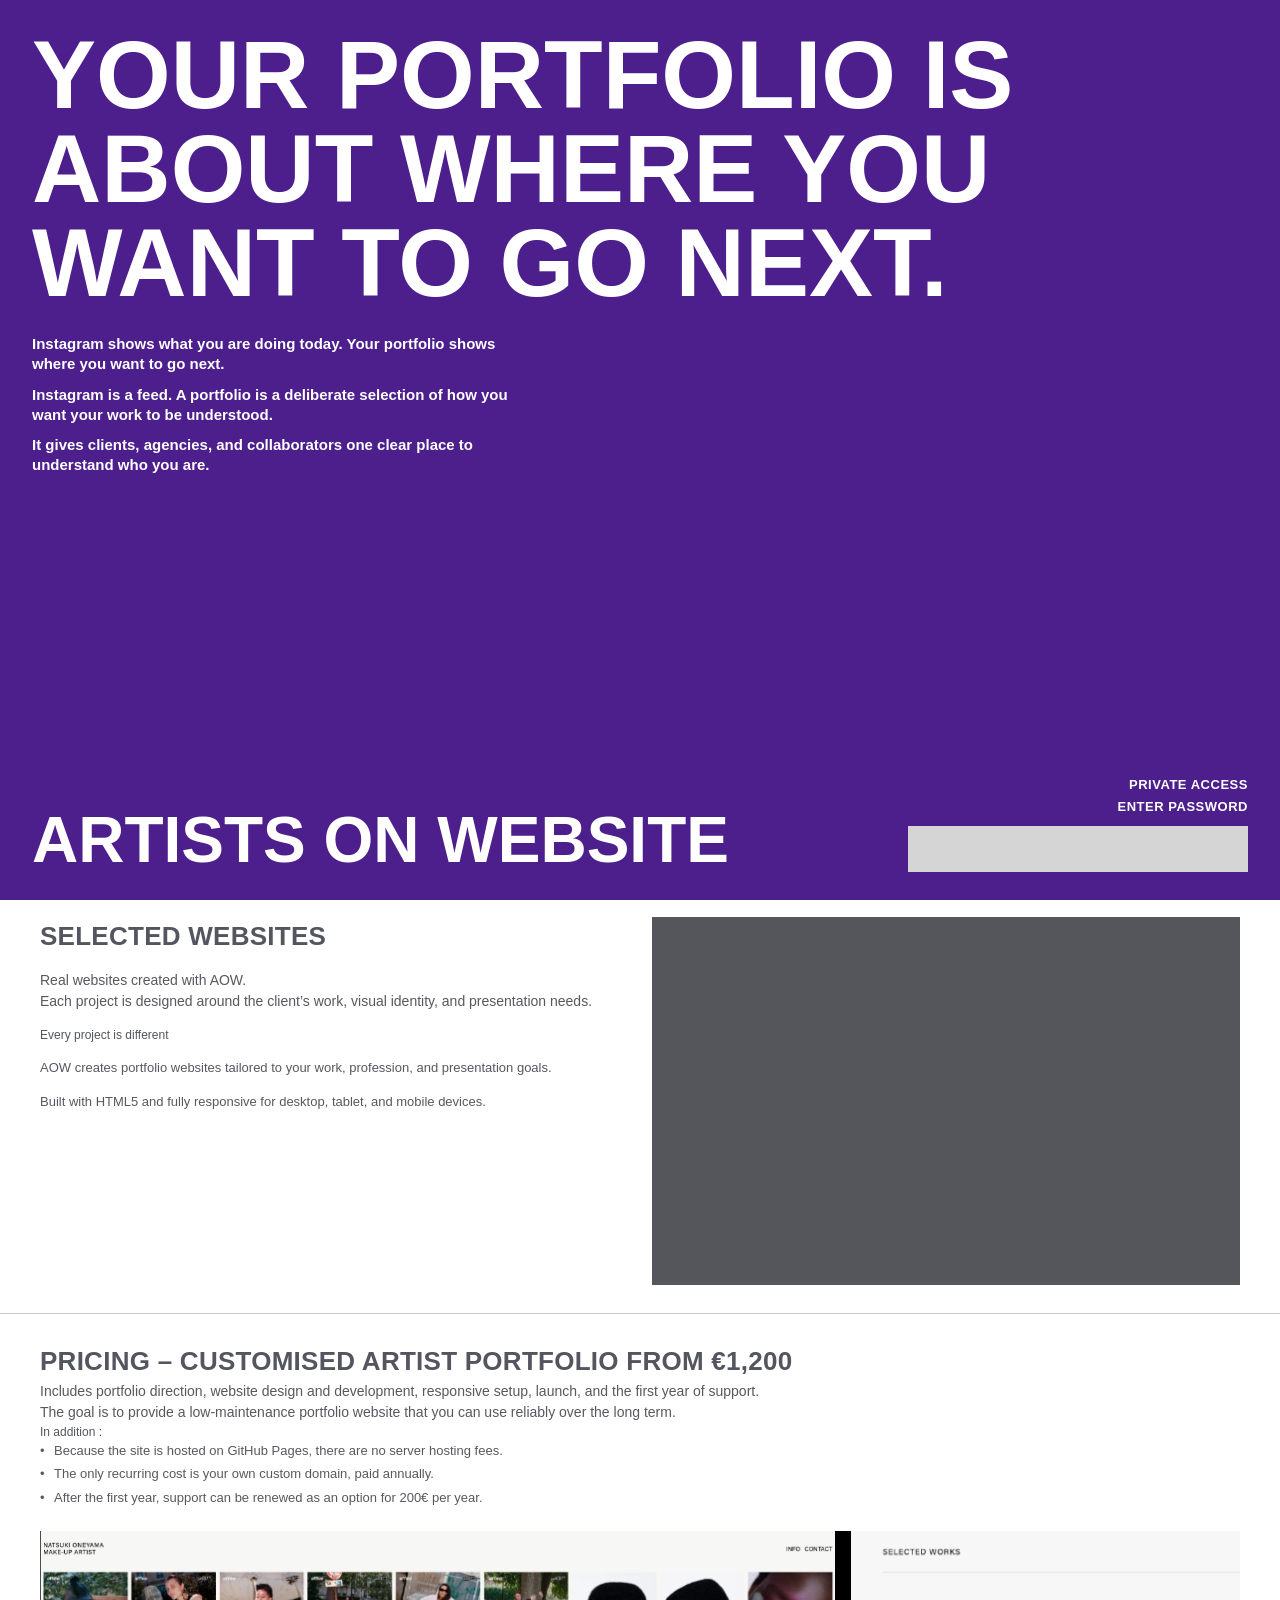
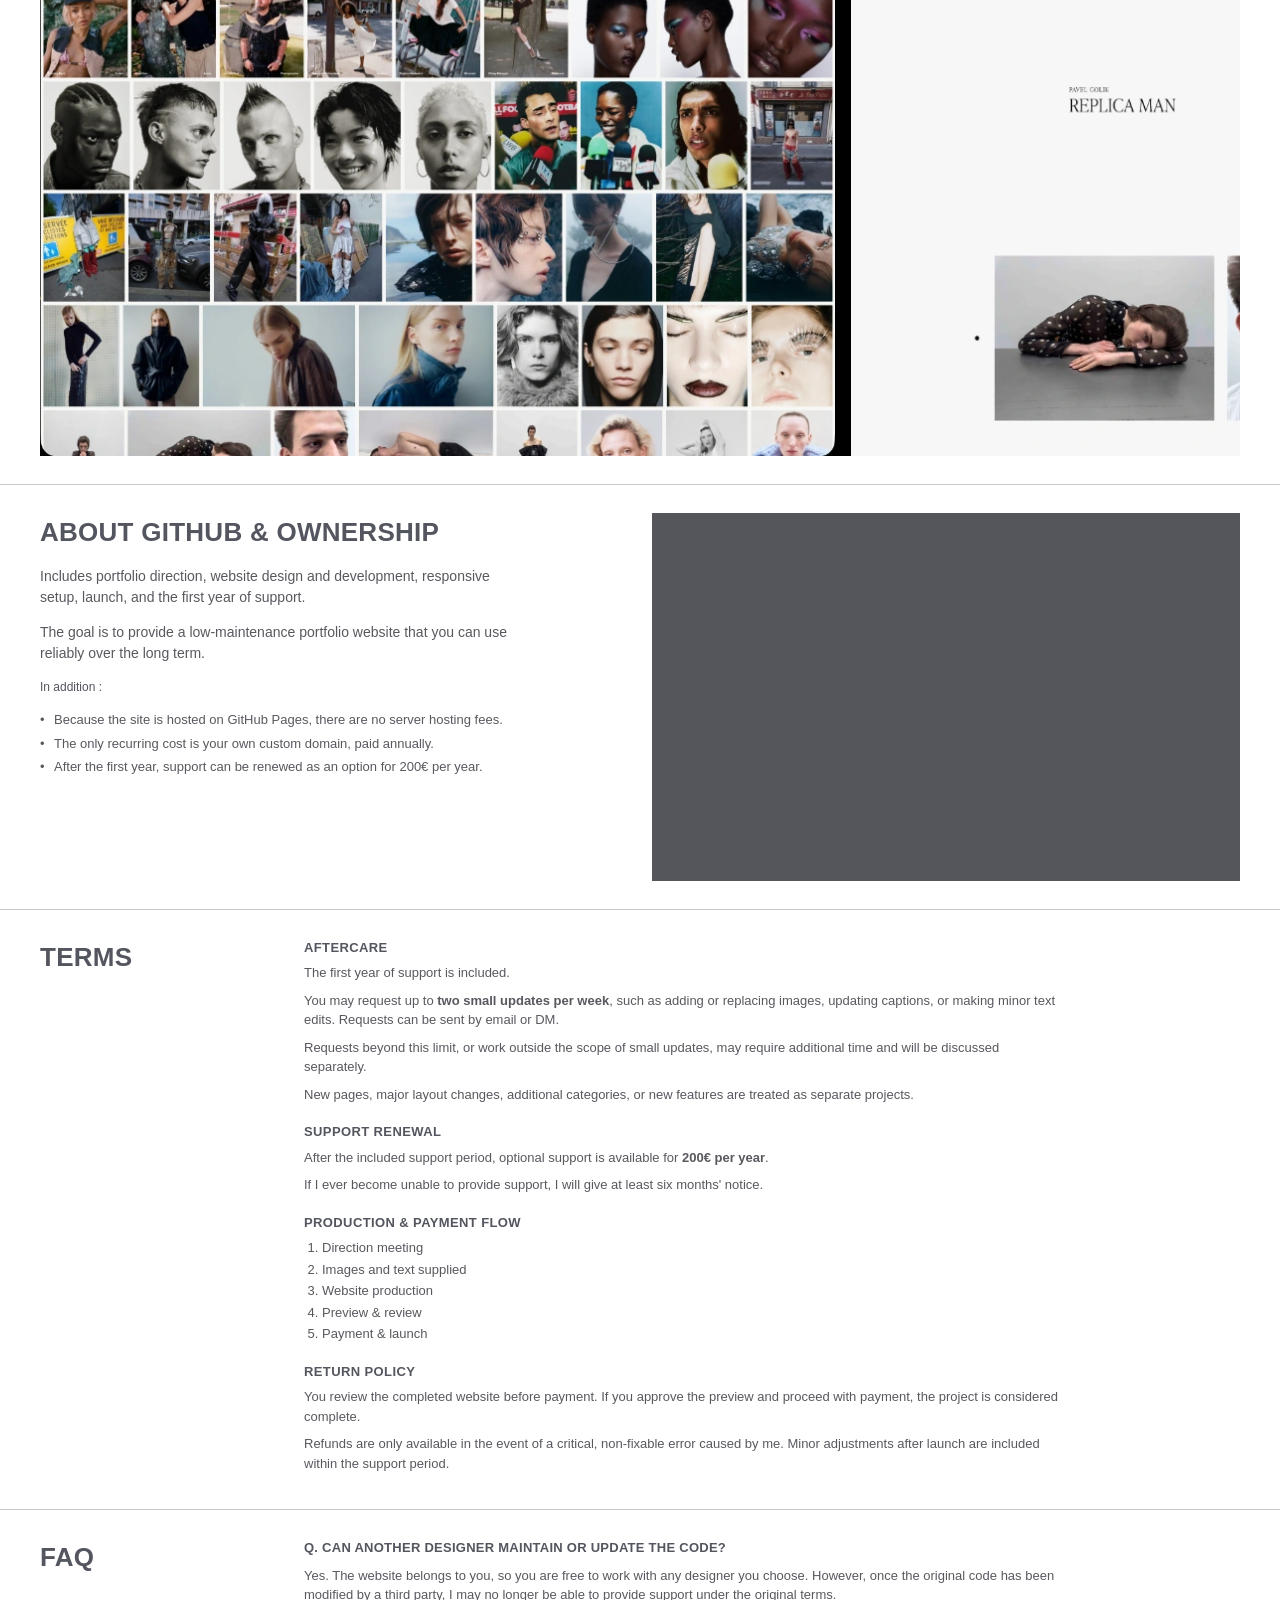
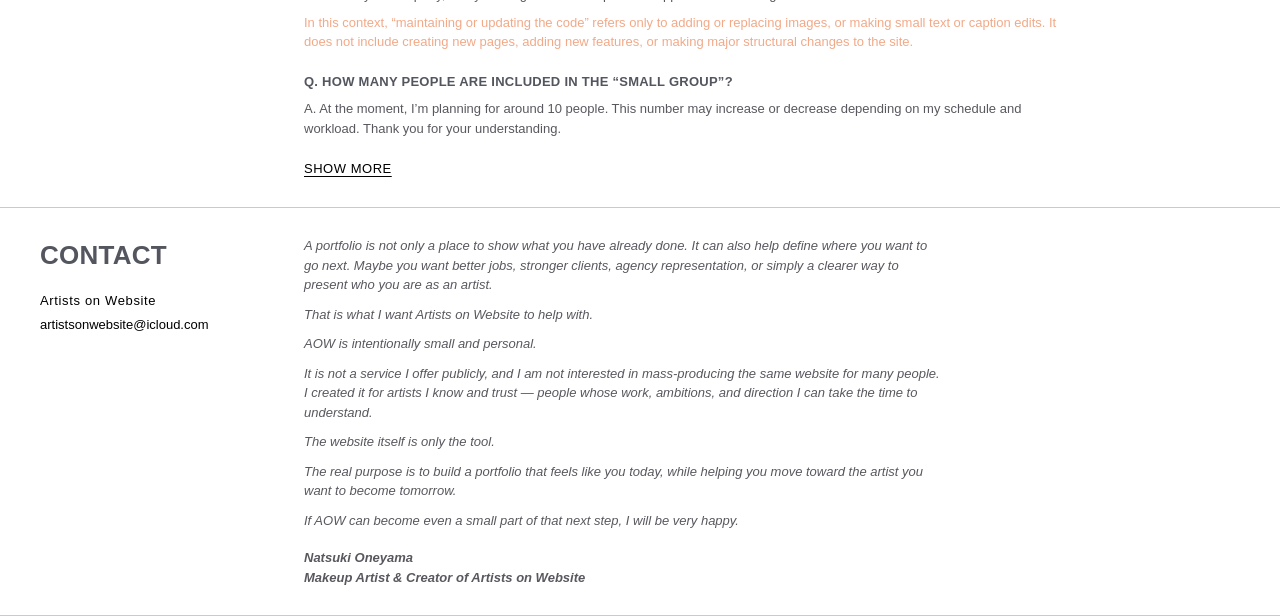
==== index.html @ 24e0a513 "Fix slider flicker and set black background behind slider media Root causes: the Limited slider's vi" ====
<!DOCTYPE html>
<html lang="en">
<head>
<meta charset="UTF-8">
<title>Artists on Website</title>
<meta name="viewport" content="width=device-width, initial-scale=1">
<link rel="stylesheet" href="index.css">
</head>
<body>

<div id="passwordScreen" class="password-screen">
  <div class="password-grid">
    <h1 class="password-heading">Your portfolio is about where you want to go next.</h1>

    <div class="password-body-group">
      <p class="password-body">Instagram shows what you are doing today. Your portfolio shows where you want to go next.</p>
      <p class="password-body">Instagram is a feed. A portfolio is a deliberate selection of how you want your work to be understood.</p>
      <p class="password-body">It gives clients, agencies, and collaborators one clear place to understand who you are.</p>
    </div>

    <p class="password-brand">Artists on Website</p>

    <form class="password-form" id="passwordForm">
      <p class="password-eyebrow">Private Access</p>
      <label class="password-field-label" for="passwordInput">Enter password</label>
      <input type="password" id="passwordInput" class="password-input" autocomplete="off" enterkeyhint="go">
      <p id="passwordError" class="password-error"></p>
    </form>
  </div>
</div>

<header class="site-header" id="top">
  <div class="brand">
    <span class="brand-mark">AOW</span>
    <span class="brand-name">Artists<br>on<br>Website</span>
  </div>

  <nav class="site-nav">
    <a href="#selected-websites">Selcted Websites</a>
    <a href="#ownership">Ownership</a>
    <a href="#faq">FAQ</a>
    <a href="#pricing">Pricing</a>
    <a href="#terms">Terms</a>
    <a href="#contact">Contact</a>
  </nav>

  <button type="button" class="nav-toggle" id="navToggle" aria-label="Open menu" aria-expanded="false" aria-controls="mobileNav">
    <span class="nav-toggle-bar"></span>
    <span class="nav-toggle-bar"></span>
    <span class="nav-toggle-bar"></span>
  </button>
</header>

<nav class="mobile-nav" id="mobileNav" aria-label="Mobile navigation" hidden>
  <div class="mobile-nav-bar">
    <span class="mobile-nav-brand">Artists on<br>Website</span>

    <button type="button" class="mobile-nav-close" id="mobileNavClose" aria-label="Close menu">
      <span class="mobile-nav-close-bar"></span>
      <span class="mobile-nav-close-bar"></span>
    </button>
  </div>

  <p class="mobile-nav-title">Menu</p>

  <div class="mobile-nav-links">
    <a href="#selected-websites">Selcted Websites</a>
    <a href="#pricing">Pricing</a>
    <a href="#ownership">Ownership</a>
    <a href="#terms">Terms</a>
    <a href="#faq">FAQ</a>
    <a href="#contact">Contact</a>
  </div>
</nav>

<main>

  <!-- ===== Limited & Friends-Only Service ===== -->
  <section id="limited" class="limited-section">
    <div class="limited-text">
      <h2 class="limited-heading">Limited &amp; Friends-Only Service</h2>

      <p class="limited-intro">This service is not publicly offered.</p>

      <ul class="limited-list">
        <li>It is only available to makeup/hair artists I personally know.</li>
        <li>People I trust and want to stay connected with long-term.</li>
        <li>Artists who genuinely need a professional portfolio website.</li>
      </ul>

      <p class="limited-note">The scale is intentionally kept small so that I can maintain quality, communication, and long-term support for each person.</p>
    </div>

    <div class="limited-media">
      <div class="css-slider">
        <div class="css-slider-track">
          <div class="css-slider-group">
            <div class="css-slider-slide"><img src="img/01.webp" width="800" height="523" alt="AOW portfolio example" decoding="async"></div>
            <div class="css-slider-slide"><img src="img/02.webp" width="800" height="528" alt="AOW portfolio example" decoding="async"></div>
            <div class="css-slider-slide"><img src="img/04.webp" width="800" height="465" alt="AOW portfolio example" decoding="async"></div>
            <div class="css-slider-slide">
              <video width="1284" height="2778" autoplay muted loop playsinline preload="metadata">
                <source src="video/AOW_07.mp4" type="video/mp4">
              </video>
            </div>
          </div>
          <div class="css-slider-group" aria-hidden="true">
            <div class="css-slider-slide"><img src="img/01.webp" width="800" height="523" alt="" decoding="async"></div>
            <div class="css-slider-slide"><img src="img/02.webp" width="800" height="528" alt="" decoding="async"></div>
            <div class="css-slider-slide"><img src="img/04.webp" width="800" height="465" alt="" decoding="async"></div>
            <div class="css-slider-slide">
              <video width="1284" height="2778" autoplay muted loop playsinline preload="metadata">
                <source src="video/AOW_07.mp4" type="video/mp4">
              </video>
            </div>
          </div>
        </div>
      </div>
    </div>
  </section>

  <!-- ===== Selected Websites ===== -->
  <section id="selected-websites" class="selected-section">
    <div class="selected-text">
      <h2 class="selected-heading">Selected Websites</h2>

      <p class="selected-intro">Real websites created with AOW.<br>Each project is designed around the client&rsquo;s work, visual identity, and presentation needs.</p>

      <p class="selected-label">Every project is different</p>

      <p class="selected-body">AOW creates portfolio websites tailored to your work, profession, and presentation goals.</p>

      <p class="selected-body">Built with HTML5 and fully responsive for desktop, tablet, and mobile devices.</p>
    </div>

    <div class="selected-media">
      <video class="selected-video" autoplay muted loop playsinline preload="metadata">
        <source src="video/AOW_04.mp4" type="video/mp4">
      </video>
    </div>
  </section>

  <!-- ===== Pricing ===== -->
  <section id="pricing" class="pricing-section">
    <div class="pricing-text">
      <h2 class="pricing-heading">Pricing &ndash; Customised Artist Portfolio from &euro;1,200</h2>

      <p class="pricing-body">Includes portfolio direction, website design and development, responsive setup, launch, and the first year of support.</p>

      <p class="pricing-body">The goal is to provide a low-maintenance portfolio website that you can use reliably over the long term.</p>

      <p class="pricing-label">In addition :</p>

      <ul class="pricing-list">
        <li>Because the site is hosted on GitHub Pages, there are no server hosting fees.</li>
        <li>The only recurring cost is your own custom domain, paid annually.</li>
        <li>After the first year, support can be renewed as an option for 200&euro; per year.</li>
      </ul>
    </div>

    <div class="pricing-media">
      <div class="css-slider">
        <div class="css-slider-track">
          <div class="css-slider-group">
            <div class="css-slider-slide"><img src="img/02.webp" width="800" height="528" alt="AOW portfolio example" decoding="async"></div>
            <div class="css-slider-slide"><img src="img/03.webp" width="800" height="518" alt="AOW portfolio example" decoding="async"></div>
            <div class="css-slider-slide"><img src="img/01.webp" width="800" height="523" alt="AOW portfolio example" decoding="async"></div>
          </div>
          <div class="css-slider-group" aria-hidden="true">
            <div class="css-slider-slide"><img src="img/02.webp" width="800" height="528" alt="" decoding="async"></div>
            <div class="css-slider-slide"><img src="img/03.webp" width="800" height="518" alt="" decoding="async"></div>
            <div class="css-slider-slide"><img src="img/01.webp" width="800" height="523" alt="" decoding="async"></div>
          </div>
        </div>
      </div>
    </div>
  </section>

  <!-- ===== About GitHub & Ownership ===== -->
  <section id="ownership" class="ownership-section">
    <div class="ownership-text">
      <h2 class="ownership-heading">About GitHub &amp; Ownership</h2>

      <p class="ownership-body">Includes portfolio direction, website design and development, responsive setup, launch, and the first year of support.</p>

      <p class="ownership-body">The goal is to provide a low-maintenance portfolio website that you can use reliably over the long term.</p>

      <p class="ownership-label">In addition :</p>

      <ul class="ownership-list">
        <li>Because the site is hosted on GitHub Pages, there are no server hosting fees.</li>
        <li>The only recurring cost is your own custom domain, paid annually.</li>
        <li>After the first year, support can be renewed as an option for 200&euro; per year.</li>
      </ul>
    </div>

     <div class="selected-media">
      <video class="selected-video" autoplay muted loop playsinline preload="metadata">
        <source src="video/AOW_06.mp4" type="video/mp4">
      </video>
    </div>
  </section>

  <!-- ===== Terms ===== -->
  <section id="terms" class="terms-section">
    <div class="terms-heading-col">
      <h2 class="terms-heading">Terms</h2>
    </div>

    <div class="terms-content-col">
      <h3 class="terms-subhead">Aftercare</h3>
      <p class="terms-body">The first year of support is included.</p>
      <p class="terms-body">You may request up to <strong>two small updates per week</strong>, such as adding or replacing images, updating captions, or making minor text edits. Requests can be sent by email or DM.</p>
      <p class="terms-body">Requests beyond this limit, or work outside the scope of small updates, may require additional time and will be discussed separately.</p>
      <p class="terms-body">New pages, major layout changes, additional categories, or new features are treated as separate projects.</p>

      <h3 class="terms-subhead">Support Renewal</h3>
      <p class="terms-body">After the included support period, optional support is available for <strong>200&euro; per year</strong>.</p>
      <p class="terms-body">If I ever become unable to provide support, I will give at least six months' notice.</p>

      <h3 class="terms-subhead">Production &amp; Payment Flow</h3>
      <ol class="terms-flow">
        <li>Direction meeting</li>
        <li>Images and text supplied</li>
        <li>Website production</li>
        <li>Preview &amp; review</li>
        <li>Payment &amp; launch</li>
      </ol>

      <h3 class="terms-subhead">Return Policy</h3>
      <p class="terms-body">You review the completed website before payment. If you approve the preview and proceed with payment, the project is considered complete.</p>
      <p class="terms-body">Refunds are only available in the event of a critical, non-fixable error caused by me. Minor adjustments after launch are included within the support period.</p>
    </div>
  </section>

  <!-- ===== FAQ ===== -->
  <section id="faq" class="faq-section">
    <div class="faq-heading-col">
      <h2 class="faq-heading">FAQ</h2>
    </div>

    <div class="faq-content-col">
      <input type="checkbox" id="faq-expand" class="faq-expand-input">

      <div class="faq-list">
        <div class="faq-item">
          <h3 class="faq-question">Q. Can another designer maintain or update the code?</h3>
          <p class="faq-answer">Yes. The website belongs to you, so you are free to work with any designer you choose. However, once the original code has been modified by a third party, I may no longer be able to provide support under the original terms.</p>
          <p class="faq-callout">In this context, &ldquo;maintaining or updating the code&rdquo; refers only to adding or replacing images, or making small text or caption edits. It does not include creating new pages, adding new features, or making major structural changes to the site.</p>
        </div>

        <div class="faq-item">
          <h3 class="faq-question">Q. How many people are included in the &ldquo;small group&rdquo;?</h3>
          <p class="faq-answer">A. At the moment, I&rsquo;m planning for around 10 people. This number may increase or decrease depending on my schedule and workload. Thank you for your understanding.</p>
        </div>

        <div class="faq-extra">
          <div class="faq-extra-inner">
            <div class="faq-item">
              <h3 class="faq-question">Q. Do you provide a receipt or invoice?</h3>
              <p class="faq-answer">A. Yes. All payments are declared in accordance with French law, and a receipt or invoice can be issued upon request.</p>
            </div>

            <div class="faq-item">
              <h3 class="faq-question">Q. Who owns the website?</h3>
              <p class="faq-answer">You do. Both the GitHub account and the code are under your name.</p>
            </div>

            <div class="faq-item">
              <h3 class="faq-question">Q. Is the 1 year renewal mandatory? And when is it?</h3>
              <p class="faq-answer">No, renewal is optional. Even without renewal, your website remains online. I will notify you one month before your support period ends.</p>
            </div>

            <div class="faq-item">
              <h3 class="faq-question">Q. What is included in the free updates?</h3>
              <p class="faq-answer">Up to two small updates per week (image additions, replacements, caption fixes, etc.).</p>
            </div>

            <div class="faq-item">
              <h3 class="faq-question">Q. Is it possible that Natsuki stops offering this service in the future?</h3>
              <p class="faq-answer">Yes, it is possible. My main profession is makeup artistry, and there may be a time when I become too busy to continue. If I decide to discontinue the service, I will notify you at least <strong>6 months in advance</strong>.</p>
            </div>

            <div class="faq-item">
              <h3 class="faq-question">Q. What if I&rsquo;ve never used GitHub?</h3>
              <p class="faq-answer">No problem. We will go through the necessary steps together when creating your account. I will handle all the complex parts and publishing setup. You do not need to touch any code.</p>
            </div>

            <div class="faq-item">
              <h3 class="faq-question">Q. What if I want to change the structure after the site is finished?</h3>
              <p class="faq-answer">Small adjustments are possible. Larger structural changes (new categories, major layout redesigns) will be discussed as new work.</p>
            </div>

            <div class="faq-item">
              <h3 class="faq-question">Q. Can you create a second site for me?</h3>
              <p class="faq-answer">It may be possible depending on my schedule. Please contact me first.</p>
            </div>

            <div class="faq-item">
              <h3 class="faq-question">Q. Are the usage rights for my photos okay?</h3>
              <p class="faq-answer">I assume the client has permission to use the photos. Responsibility for copyright lies with the client (you), not the designer.</p>
            </div>

            <div class="faq-item">
              <h3 class="faq-question">Q. Is the site optimized for SEO?</h3>
              <p class="faq-answer">Advanced SEO is not necessary for artist portfolios, but the essential metadata and structure are properly set up. This website is not meant to &ldquo;rank widely,&rdquo; but to <strong>reach the specific people you want to show your work to.</strong></p>
            </div>

            <div class="faq-item">
              <h3 class="faq-question">Q. Can the service change in the future?</h3>
              <p class="faq-answer">Yes. To maintain and improve the quality of support, the service contents, policies, and applicable fees may be reviewed and adjusted. In such cases, any changes will be explained in advance to clients who are currently using the service, and will only be applied after receiving their understanding and approval.</p>
            </div>
          </div>
        </div>
      </div>

      <label for="faq-expand" class="faq-toggle">
        <span class="faq-toggle-more">Show More</span>
        <span class="faq-toggle-less">Show Less</span>
      </label>
    </div>
  </section>

  <!-- ===== Contact ===== -->
  <section id="contact" class="contact-section">
    <div class="contact-heading-col">
      <h2 class="contact-heading">Contact</h2>

      <p class="contact-name">Artists on Website</p>
      <p class="contact-email"><a href="mailto:artistsonwebsite@icloud.com">artistsonwebsite@icloud.com</a></p>
    </div>

    <div class="contact-content-col">
      <p>A portfolio is not only a place to show what you have already done. It can also help define where you want to go next. Maybe you want better jobs, stronger clients, agency representation, or simply a clearer way to present who you are as an artist.</p>

      <p>That is what I want Artists on Website to help with.</p>

      <p>AOW is intentionally small and personal.</p>

      <p>It is not a service I offer publicly, and I am not interested in mass-producing the same website for many people. I created it for artists I know and trust &mdash; people whose work, ambitions, and direction I can take the time to understand.</p>

      <p>The website itself is only the tool.</p>

      <p>The real purpose is to build a portfolio that feels like you today, while helping you move toward the artist you want to become tomorrow.</p>

      <p>If AOW can become even a small part of that next step, I will be very happy.</p>

      <p class="contact-signature">Natsuki Oneyama<br>Makeup Artist &amp; Creator of Artists on Website</p>
    </div>
  </section>

</main>

<script src="password.js" defer></script>
<script src="nav.js" defer></script>

</body>
</html>
---- index.css ----
/* ==========================================================================
   1. RESET & BASE
   ========================================================================== */

*,
*::before,
*::after {
  box-sizing: border-box;
}

:root {
  --line: #c9cacd;
  --ink: #54565f;
  --ink-strong: #4a4c54;
  --body-text: #58585f;
  --nav-text: #6f7079;
  --panel-bg: #54565c;
  --panel-text: #f4f4f5;
  --accent: #f2a988;
  --bg: #ffffff;
  --font-base: Arial, Helvetica, "Segoe UI", sans-serif;
}

html {
  scroll-behavior: smooth;
}

body {
  margin: 0;
  overflow-x: hidden;
  background: var(--bg);
  color: var(--body-text);
  font-family: var(--font-base);
  font-size: 14px;
  line-height: 1.5;
  -webkit-font-smoothing: antialiased;
}

h1, h2, h3, h4 {
  margin: 0;
  font-weight: 700;
  color: var(--ink);
}

p {
  margin: 0;
}

ul, ol {
  margin: 0;
  padding: 0;
}

a {
  color: inherit;
  text-decoration: none;
}

img {
  display: block;
  max-width: 100%;
}

video {
  display: block;
  width: 100%;
  height: 100%;
  object-fit: cover;
}


/* ==========================================================================
   2. COMMON LAYOUT
   ========================================================================== */

.limited-section,
.selected-section,
.pricing-section,
.ownership-section,
.terms-section,
.faq-section,
.contact-section {
  padding: 28px 40px;
  border-bottom: 1px solid var(--line);
}

.limited-heading,
.selected-heading,
.pricing-heading,
.ownership-heading,
.terms-heading,
.faq-heading,
.contact-heading {
  font-size: 26px;
  letter-spacing: 0.01em;
  text-transform: uppercase;
}


/* ==========================================================================
   3. PASSWORD SCREEN
   ========================================================================== */

.password-screen {
  position: fixed;
  inset: 0;
  width: 100%;
  min-height: 100dvh;
  z-index: 1000;
  background: #4c1f8d;
  overflow-y: auto;
}

.password-screen[hidden] {
  display: none;
}

.password-grid {
  display: grid;
  min-height: 100dvh;
  grid-template-columns: 1fr minmax(280px, 380px);
  grid-template-rows: auto 1fr auto;
  grid-template-areas:
    "heading heading"
    "body    ."
    "brand   password";
  gap: 24px;
  padding: 28px 32px;
}

.password-heading {
  grid-area: heading;
  margin: 0;
  color: #fff;
  font-family: var(--font-base);
  font-weight: 700;
  text-transform: uppercase;
  letter-spacing: 0;
  line-height: 0.98;
  font-size: clamp(48px, 7.5vw, 128px);
}

.password-body-group {
  grid-area: body;
  display: flex;
  flex-direction: column;
  gap: 10px;
  max-width: 480px;
}

.password-body {
  margin: 0;
  color: #fff;
  font-weight: 700;
  font-size: 15px;
  line-height: 1.35;
}

.password-brand {
  grid-area: brand;
  align-self: end;
  margin: 0;
  color: #fff;
  font-weight: 700;
  text-transform: uppercase;
  line-height: 1;
  font-size: clamp(32px, 5vw, 72px);
}

.password-form {
  grid-area: password;
  align-self: end;
  justify-self: end;
  width: 100%;
  max-width: 340px;
  text-align: right;
}

.password-eyebrow {
  margin: 0;
  color: #fff;
  font-weight: 700;
  text-transform: uppercase;
  font-size: 13px;
  letter-spacing: 0.04em;
}

.password-field-label {
  display: block;
  margin: 2px 0 10px;
  color: #fff;
  font-weight: 700;
  text-transform: uppercase;
  font-size: 13px;
  letter-spacing: 0.04em;
}

.password-input {
  display: block;
  width: 100%;
  height: 46px;
  padding: 0 14px;
  font-size: 16px;
  font-family: var(--font-base);
  color: #1a1a1a;
  background: #d5d5d5;
  border: none;
  border-radius: 0;
}

.password-error {
  margin-top: 8px;
  color: #fff;
  font-weight: 700;
  font-size: 12px;
}

.password-error:empty {
  display: none;
  margin-top: 0;
}

body.password-locked {
  overflow: hidden;
}


/* ==========================================================================
   4. HEADER / NAVIGATION
   ========================================================================== */

.site-header {
  display: flex;
  align-items: stretch;
  border-bottom: 1px solid var(--line);
}

.brand {
  display: flex;
  align-items: center;
  gap: 12px;
  padding: 14px 28px;
  border-right: 1px solid var(--line);
  white-space: nowrap;
}

.brand-mark {
  font-size: 34px;
  letter-spacing: 0.02em;
  color: var(--ink);
  line-height: 1;
}

.brand-name {
  font-size: 10px;
  line-height: 1.3;
  letter-spacing: 0.05em;
  text-transform: uppercase;
  color: var(--nav-text);
}

.site-nav {
  display: grid;
  grid-template-columns: repeat(3, minmax(120px, 1fr));
  grid-template-rows: repeat(2, 1fr);
  flex: 1;
}

.site-nav a {
  display: flex;
  align-items: center;
  justify-content: center;
  min-height: 44px;
  padding: 6px 10px;
  font-size: 12px;
  letter-spacing: 0.04em;
  text-transform: uppercase;
  color: var(--nav-text);
  text-align: center;
  border-right: 1px solid var(--line);
  border-bottom: 1px solid var(--line);
}

.site-nav a:nth-child(3n) {
  border-right: none;
}

.site-nav a:nth-child(n + 4) {
  border-bottom: none;
}

.nav-toggle {
  display: none;
  flex-direction: column;
  justify-content: center;
  align-items: center;
  gap: 5px;
  width: 44px;
  height: 44px;
  margin-left: auto;
  padding: 0;
  border: none;
  background: none;
  cursor: pointer;
}

.nav-toggle-bar {
  display: block;
  width: 20px;
  height: 2px;
  background: var(--ink);
}

.nav-toggle[aria-expanded="true"] .nav-toggle-bar:nth-child(1) {
  transform: translateY(7px) rotate(45deg);
}

.nav-toggle[aria-expanded="true"] .nav-toggle-bar:nth-child(2) {
  opacity: 0;
}

.nav-toggle[aria-expanded="true"] .nav-toggle-bar:nth-child(3) {
  transform: translateY(-7px) rotate(-45deg);
}

.mobile-nav {
  display: none;
}


/* ==========================================================================
   5. LIMITED & FRIENDS-ONLY SERVICE
   ========================================================================== */

.limited-section {
  display: flex;
  flex-direction: column;
  gap: 20px;
}

.limited-heading {
  text-align: left;
}

.limited-text {
  display: flex;
  flex-direction: column;
  gap: 14px;
}

.limited-intro {
  text-align: left;
}

.limited-list {
  list-style: none;
  align-self: flex-start;
  text-align: left;
}

.limited-list li {
  padding-left: 14px;
  margin-bottom: 4px;
}

.limited-list li::before {
  content: "\2022";
  left: 0;
}

.limited-note {
  max-width: 900px;
}

.limited-media {
  width: 100%;
}

.css-slider {
  position: relative;
  width: 100%;
  aspect-ratio: 16 / 7;
  overflow: hidden;
  background: #000;
}

.css-slider-track {
  display: flex;
  height: 100%;
  width: max-content;
  gap: 16px;
  background: #000;
  animation: css-slider-scroll 26s linear infinite;
  will-change: transform;
  backface-visibility: hidden;
}

.css-slider-group {
  display: contents;
}

.css-slider-slide {
  flex: none;
  height: 100%;
  background: #000;
}

.css-slider-slide img,
.css-slider-slide video {
  display: block;
  width: auto;
  height: 100%;
  background: #000;
  object-fit: contain;
}

@keyframes css-slider-scroll {
  from { transform: translate3d(0, 0, 0); }
  to { transform: translate3d(-50%, 0, 0); }
}


/* ==========================================================================
   6. SELECTED WEBSITES
   ========================================================================== */

.selected-section {
  display: grid;
  grid-template-columns: 1fr 1fr;
  gap: 24px;
  align-items: stretch;
}

.selected-text {
  display: flex;
  flex-direction: column;
  gap: 14px;
}

.selected-label {
  font-size: 12px;
  color: var(--ink);
}

.selected-body {
  font-size: 13px;
}

.selected-media {
  width: 100%;
  aspect-ratio: 16 / 10;
  background: var(--panel-bg);
  overflow: hidden;
}


/* ==========================================================================
   7. PRICING
   ========================================================================== */

.pricing-section {
  display: flex;
  flex-direction: column;
  gap: 20px;
}

.pricing-body {
  max-width: 900px;
}

.pricing-label {
  font-size: 12px;
  color: var(--ink);
}

.pricing-list {
  list-style: none;
  max-width: 900px;
}

.pricing-list li {
  position: relative;
  padding-left: 14px;
  margin-bottom: 4px;
  font-size: 13px;
}

.pricing-list li::before {
  content: "\2022";
  position: absolute;
  left: 0;
}

.pricing-media {
  width: 100%;
}


/* ==========================================================================
   8. OWNERSHIP
   ========================================================================== */

.ownership-section {
  display: grid;
  grid-template-columns: 1fr 1fr;
  gap: 24px;
  align-items: stretch;
}

.ownership-text {
  display: flex;
  flex-direction: column;
  gap: 14px;
}

.ownership-body {
  max-width: 480px;
}

.ownership-label {
  font-size: 12px;
  color: var(--ink);
}

.ownership-list {
  list-style: none;
  max-width: 480px;
}

.ownership-list li {
  position: relative;
  padding-left: 14px;
  margin-bottom: 4px;
  font-size: 13px;
}

.ownership-list li::before {
  content: "\2022";
  position: absolute;
  left: 0;
}

.ownership-media {
  width: 100%;
  aspect-ratio: 16 / 10;
  background: var(--panel-bg);
  overflow: hidden;
}

.ownership-image {
  width: 100%;
  height: 100%;
  object-fit: contain;
}


/* ==========================================================================
   9. TERMS
   ========================================================================== */

.terms-section {
  display: grid;
  grid-template-columns: 240px 1fr;
  gap: 24px;
}

.terms-subhead {
  font-size: 13px;
  text-transform: uppercase;
  letter-spacing: 0.03em;
  margin-top: 18px;
  margin-bottom: 6px;
}

.terms-content-col > .terms-subhead:first-child {
  margin-top: 0;
}

.terms-body {
  font-size: 13px;
  margin-bottom: 8px;
  max-width: 760px;
}

.terms-flow {
  list-style: decimal;
  padding-left: 18px;
  font-size: 13px;
  margin-bottom: 8px;
}

.terms-flow li {
  margin-bottom: 2px;
}


/* ==========================================================================
   10. FAQ
   ========================================================================== */

.faq-section {
  display: grid;
  grid-template-columns: 240px 1fr;
  gap: 24px;
}

.faq-expand-input {
  position: absolute;
  opacity: 0;
  pointer-events: none;
}

.faq-item {
  margin-bottom: 20px;
}

.faq-question {
  font-size: 13px;
  text-transform: uppercase;
  letter-spacing: 0.02em;
  margin-bottom: 8px;
}

.faq-answer {
  font-size: 13px;
  max-width: 760px;
}

.faq-callout {
  font-size: 13px;
  color: var(--accent);
  max-width: 760px;
  margin-top: 8px;
}

.faq-extra {
  display: grid;
  grid-template-rows: 0fr;
  transition: grid-template-rows 0.3s ease;
}

.faq-extra-inner {
  overflow: hidden;
}

.faq-expand-input:checked ~ .faq-list .faq-extra {
  grid-template-rows: 1fr;
}

.faq-toggle {
  display: inline-block;
  font-size: 13px;
  color: #000;
  cursor: pointer;
  letter-spacing: 0.04em;
  text-transform: uppercase;
  text-decoration: underline;
  text-underline-offset: 3px;
}

.faq-toggle-less {
  display: none;
}

.faq-expand-input:checked ~ .faq-toggle .faq-toggle-more {
  display: none;
}

.faq-expand-input:checked ~ .faq-toggle .faq-toggle-less {
  display: inline;
}


/* ==========================================================================
   11. CONTACT
   ========================================================================== */

.contact-section {
  display: grid;
  grid-template-columns: 240px 1fr;
  gap: 24px;
}

.contact-name {
  font-size: 13px;
  letter-spacing: 0.05em;
  color: #000;
  margin-top: 16px;
}

.contact-email {
  font-size: 13px;
  margin-top: 4px;
  color: #000;
}

.contact-email a {
  color: #000;
}

.contact-content-col {
  font-style: italic;
  font-size: 13px;
  max-width: 640px;
  display: flex;
  flex-direction: column;
  gap: 10px;
}

.contact-signature {
  font-weight: 700;
  margin-top: 8px;
}


/* ==========================================================================
   12. RESPONSIVE (portrait: phone & tablet)
   ========================================================================== */

@media (orientation: portrait) {

  .password-grid {
    grid-template-columns: 1fr;
    grid-template-rows: auto auto 1fr auto auto;
    grid-template-areas:
      "heading"
      "body"
      "."
      "brand"
      "password";
    gap: 20px;
    padding: 24px 20px;
  }

  .password-heading {
    font-size: clamp(32px, 7vw + 0.9dvh, 66px);
    line-height: 1.05;
  }

  .password-body-group {
    max-width: none;
  }

  .password-body {
    font-size: clamp(15px, 0.4vw + 1.6dvh, 20px);
  }

  .password-brand {
    font-size: clamp(28px, 4.3vw + 1.5dvh, 50px);
  }

  .password-form {
    max-width: none;
    text-align: left;
  }

  .password-eyebrow,
  .password-field-label {
    font-size: clamp(13px, 1.3vw + 1.1dvh, 18px);
  }

  .brand {
    padding: 8px 10px;
    gap: 8px;
  }

  .brand-mark {
    font-size: 22px;
  }

  .brand-name {
    font-size: 7px;
  }

  .site-nav {
    grid-template-columns: repeat(3, 1fr);
  }

  .site-nav a {
    font-size: 8px;
    padding: 4px 2px;
    min-height: 40px;
    letter-spacing: 0.01em;
  }

  .limited-section,
  .selected-section,
  .pricing-section,
  .ownership-section,
  .terms-section,
  .faq-section,
  .contact-section {
    padding: 18px 18px;
  }

  .limited-heading,
  .selected-heading,
  .pricing-heading,
  .ownership-heading,
  .terms-heading,
  .faq-heading,
  .contact-heading {
    font-size: 21px;
    text-align: left;
  }

  .limited-intro {
    text-align: left;
  }

  .limited-list {
    align-self: flex-start;
  }

  .selected-section,
  .ownership-section {
    grid-template-columns: 1fr;
  }

  .selected-media,
  .ownership-media {
    aspect-ratio: 16 / 11;
  }

  .css-slider {
    aspect-ratio: 4 / 5;
  }

  .terms-section,
  .faq-section,
  .contact-section {
    grid-template-columns: 1fr;
  }

  .contact-name {
    margin-top: 10px;
  }

  body {
    font-size: 13px;
  }
}

@media (max-width: 699px) {

  .password-grid {
    grid-template-columns: 1fr;
    grid-template-rows: auto auto 1fr auto auto;
    grid-template-areas:
      "heading"
      "body"
      "."
      "brand"
      "password";
    gap: 16px;
    padding: 20px;
  }

  .password-heading {
    font-size: clamp(32px, 7vw + 0.9dvh, 66px);
    line-height: 1.05;
  }

  .password-body-group {
    max-width: none;
  }

  .password-body {
    font-size: clamp(15px, 0.4vw + 1.6dvh, 20px);
  }

  .password-brand {
    font-size: clamp(28px, 4.3vw + 1.5dvh, 50px);
  }

  .password-eyebrow,
  .password-field-label {
    font-size: clamp(13px, 1.3vw + 1.1dvh, 18px);
  }

  .password-form {
    max-width: none;
    text-align: left;
  }

  .site-header {
    position: sticky;
    top: 0;
    z-index: 90;
    background: var(--bg);
  }

  .brand {
    border-right: none;
  }

  .site-nav {
    display: none;
  }

  .nav-toggle {
    display: flex;
  }

  .mobile-nav:not([hidden]) {
    display: flex;
    flex-direction: column;
    position: fixed;
    inset: 0;
    width: 100%;
    min-height: 100dvh;
    background: var(--bg);
    z-index: 100;
    padding: 20px 18px;
    overflow-y: auto;
  }

  body.nav-open {
    overflow: hidden;
  }

  .mobile-nav-bar {
    display: flex;
    align-items: flex-start;
    justify-content: space-between;
  }

  .mobile-nav-brand {
    font-size: 11px;
    line-height: 1.4;
    letter-spacing: 0.05em;
    text-transform: uppercase;
    color: var(--ink);
  }

  .mobile-nav-close {
    position: relative;
    width: 32px;
    height: 32px;
    padding: 0;
    border: none;
    background: none;
    cursor: pointer;
    flex-shrink: 0;
  }

  .mobile-nav-close-bar {
    position: absolute;
    top: 50%;
    left: 50%;
    width: 22px;
    height: 1px;
    background: var(--ink);
  }

  .mobile-nav-close-bar:nth-child(1) {
    transform: translate(-50%, -50%) rotate(45deg);
  }

  .mobile-nav-close-bar:nth-child(2) {
    transform: translate(-50%, -50%) rotate(-45deg);
  }

  .mobile-nav-title {
    font-size: 32px;
    font-weight: 700;
    color: var(--ink);
    letter-spacing: 0.01em;
    margin: 32px 0 24px;
  }

  .mobile-nav-links {
    display: flex;
    flex-direction: column;
  }

  .mobile-nav-links a {
    display: flex;
    align-items: center;
    min-height: 52px;
    font-size: 15px;
    letter-spacing: 0.04em;
    text-transform: uppercase;
    color: var(--nav-text);
    border-top: 1px solid var(--line);
  }

  .mobile-nav-links a:last-child {
    border-bottom: 1px solid var(--line);
  }
}
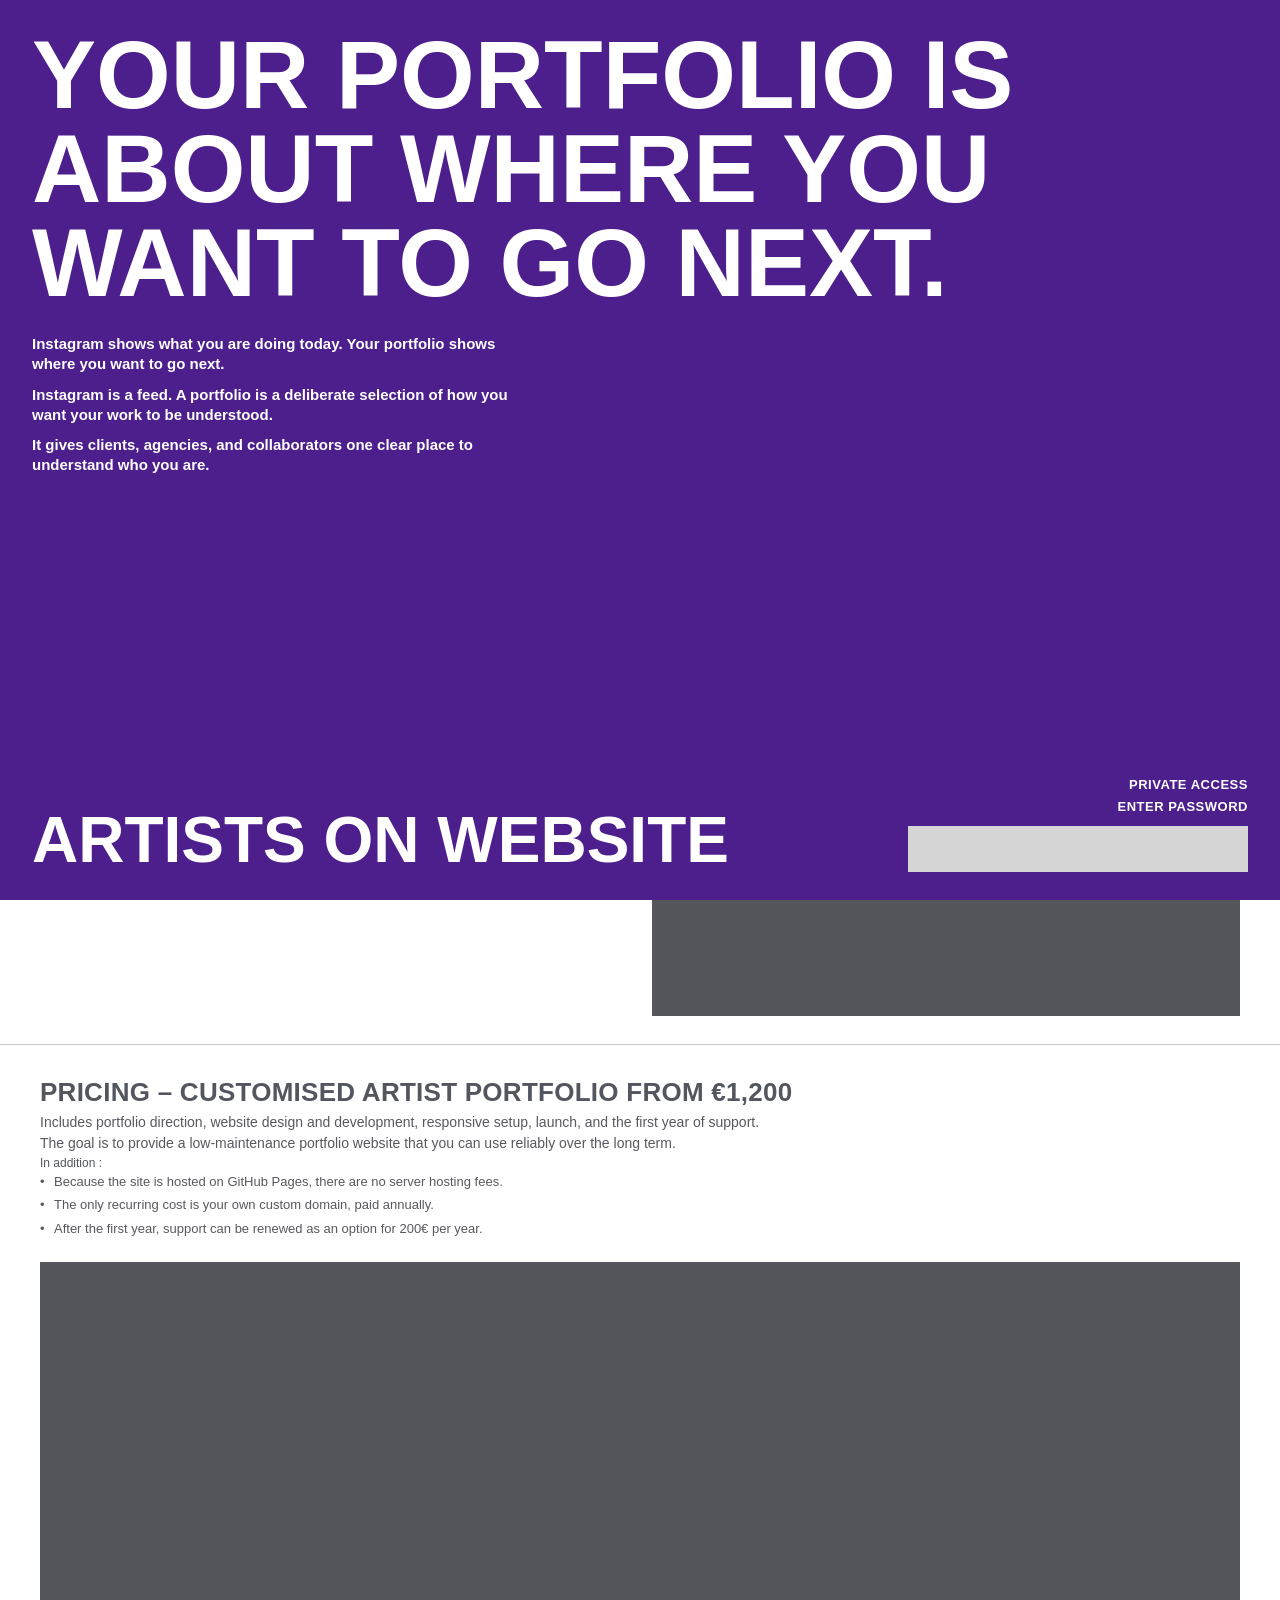
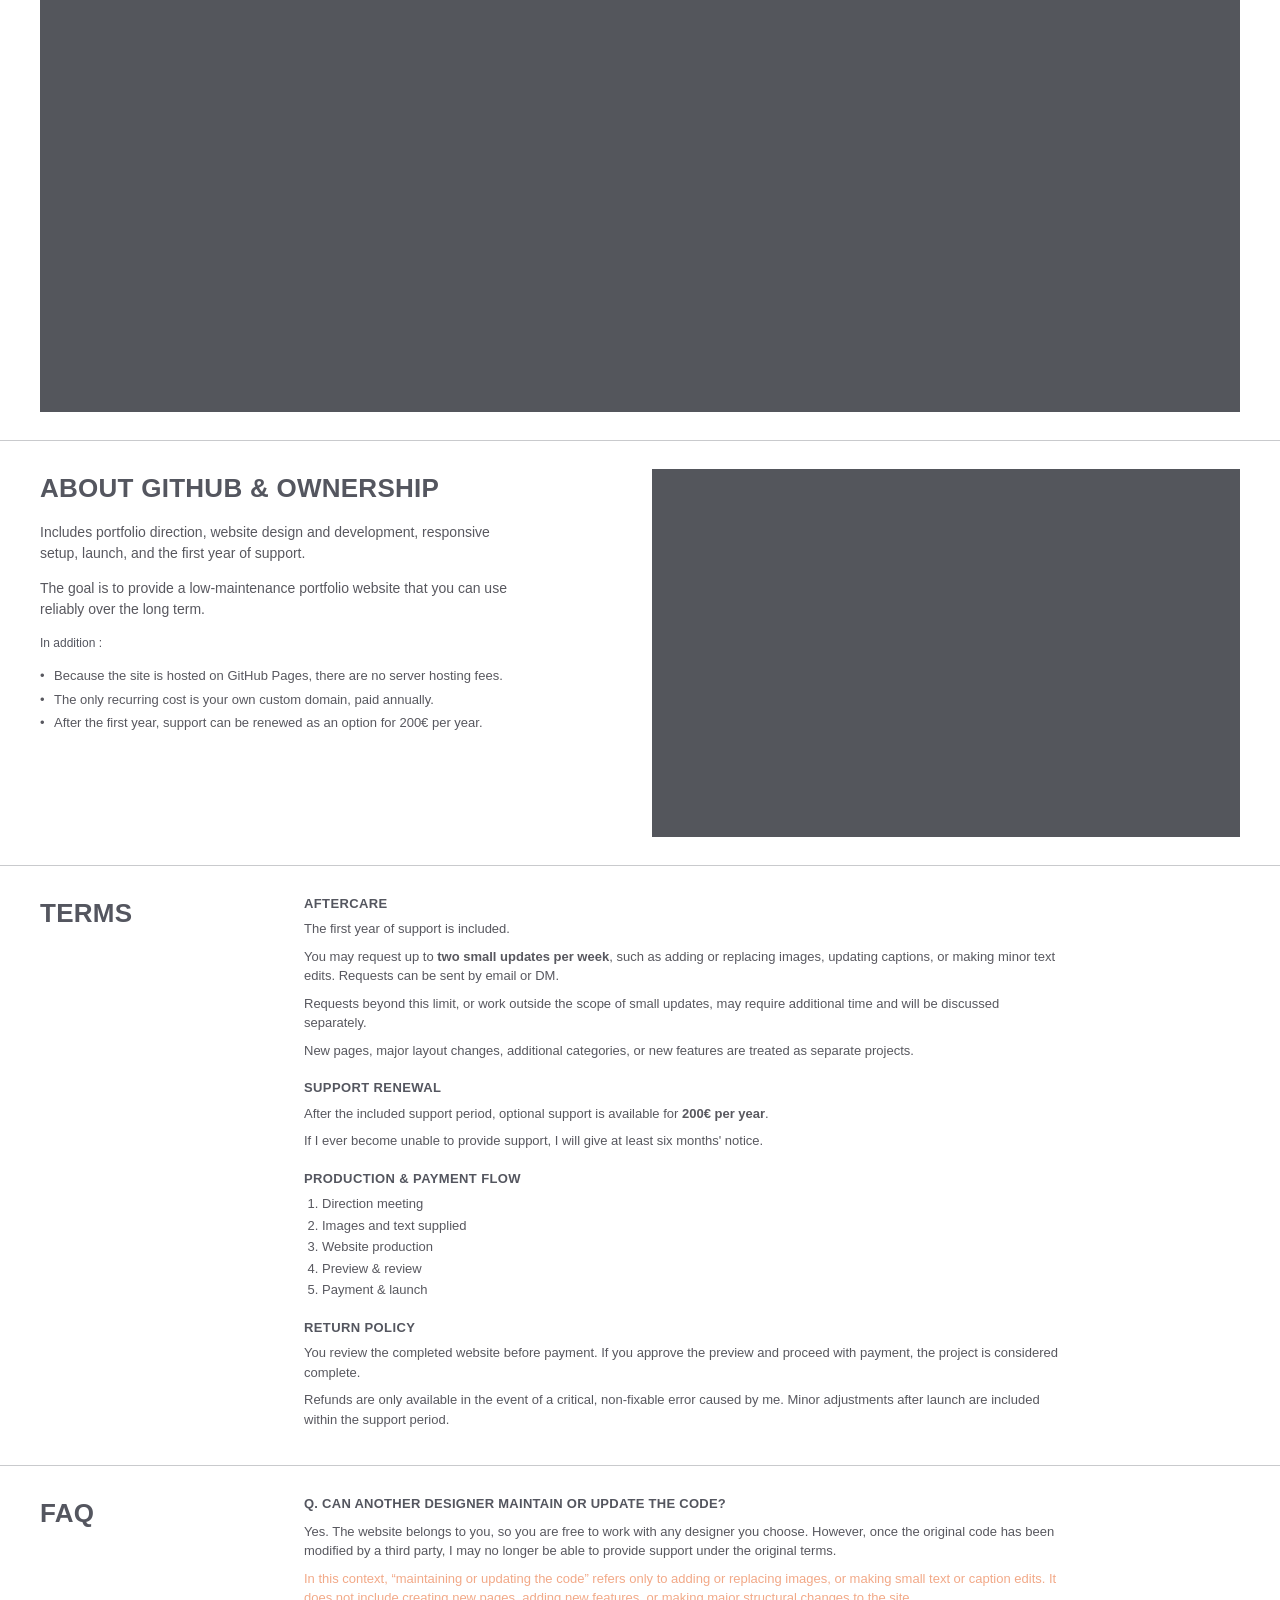
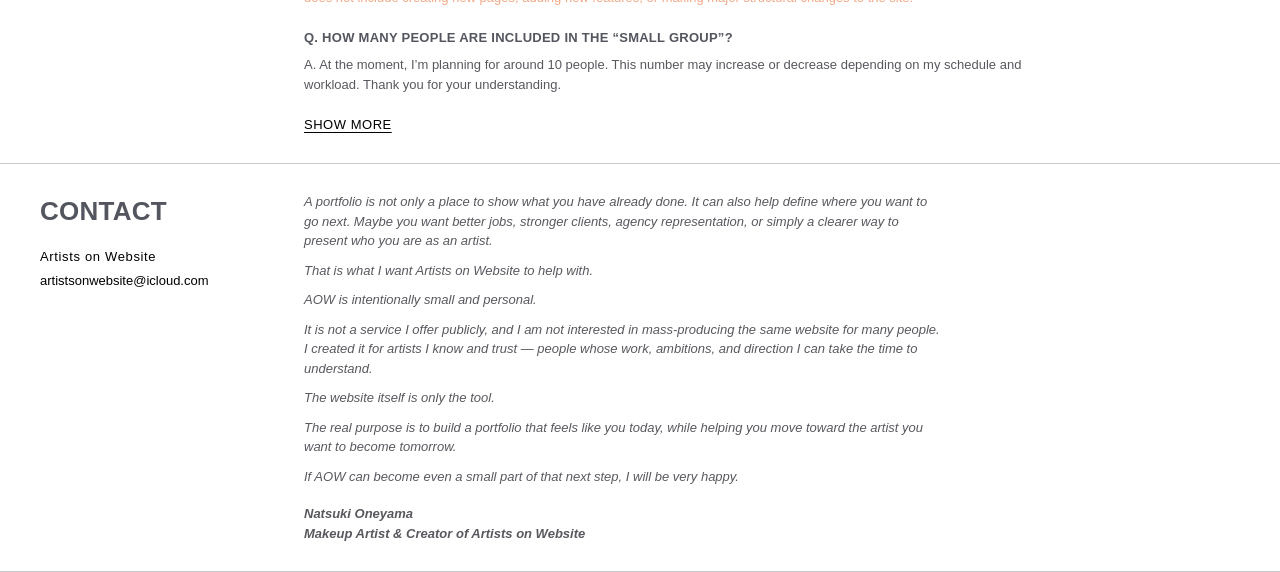
==== commit cbaa322a: "Sync Limited slider loop groups and fix malformed Selected Websites video tag The slider's two loop-" ====
--- a/index.html
+++ b/index.html
@@ -96,21 +96,21 @@
         <div class="css-slider-track">
           <div class="css-slider-group">
             <div class="css-slider-slide"><img src="img/01.webp" width="800" height="523" alt="AOW portfolio example" decoding="async"></div>
-            <div class="css-slider-slide"><img src="img/02.webp" width="800" height="528" alt="AOW portfolio example" decoding="async"></div>
+            <div class="css-slider-slide"><img src="img/09.webp" width="800" height="534" alt="AOW portfolio example" decoding="async"></div>
             <div class="css-slider-slide"><img src="img/04.webp" width="800" height="465" alt="AOW portfolio example" decoding="async"></div>
             <div class="css-slider-slide">
-              <video width="1284" height="2778" autoplay muted loop playsinline preload="metadata">
-                <source src="video/AOW_07.mp4" type="video/mp4">
+              <video width="854" height="480" autoplay muted loop playsinline preload="metadata">
+                <source src="video/AOW_02.mp4" type="video/mp4">
               </video>
             </div>
           </div>
           <div class="css-slider-group" aria-hidden="true">
             <div class="css-slider-slide"><img src="img/01.webp" width="800" height="523" alt="" decoding="async"></div>
-            <div class="css-slider-slide"><img src="img/02.webp" width="800" height="528" alt="" decoding="async"></div>
+            <div class="css-slider-slide"><img src="img/09.webp" width="800" height="534" alt="" decoding="async"></div>
             <div class="css-slider-slide"><img src="img/04.webp" width="800" height="465" alt="" decoding="async"></div>
             <div class="css-slider-slide">
-              <video width="1284" height="2778" autoplay muted loop playsinline preload="metadata">
-                <source src="video/AOW_07.mp4" type="video/mp4">
+              <video width="854" height="480" autoplay muted loop playsinline preload="metadata">
+                <source src="video/AOW_02.mp4" type="video/mp4">
               </video>
             </div>
           </div>
@@ -134,8 +134,8 @@
     </div>
 
     <div class="selected-media">
-      <video class="selected-video" autoplay muted loop playsinline preload="metadata">
-        <source src="video/AOW_04.mp4" type="video/mp4">
+      <video width="1282" height="2660" class="selected-video" autoplay muted loop playsinline preload="metadata">
+        <source src="video/AOW_07.mp4" type="video/mp4">
       </video>
     </div>
   </section>
@@ -158,21 +158,12 @@
       </ul>
     </div>
 
-    <div class="pricing-media">
-      <div class="css-slider">
-        <div class="css-slider-track">
-          <div class="css-slider-group">
-            <div class="css-slider-slide"><img src="img/02.webp" width="800" height="528" alt="AOW portfolio example" decoding="async"></div>
-            <div class="css-slider-slide"><img src="img/03.webp" width="800" height="518" alt="AOW portfolio example" decoding="async"></div>
-            <div class="css-slider-slide"><img src="img/01.webp" width="800" height="523" alt="AOW portfolio example" decoding="async"></div>
-          </div>
-          <div class="css-slider-group" aria-hidden="true">
-            <div class="css-slider-slide"><img src="img/02.webp" width="800" height="528" alt="" decoding="async"></div>
-            <div class="css-slider-slide"><img src="img/03.webp" width="800" height="518" alt="" decoding="async"></div>
-            <div class="css-slider-slide"><img src="img/01.webp" width="800" height="523" alt="" decoding="async"></div>
-          </div>
-        </div>
-      </div>
+  
+    <div class="selected-media">
+      <video class="selected-video" autoplay muted loop playsinline preload="metadata">
+        <source src="video/AOW_01.mp4" type="video/mp4">
+      </video>
+    </div>
     </div>
   </section>
 
--- a/index.css
+++ b/index.css
@@ -379,7 +379,7 @@
 .css-slider {
   position: relative;
   width: 100%;
-  aspect-ratio: 16 / 7;
+  height: clamp(220px, 20vw, 380px);
   overflow: hidden;
   background: #000;
 }
@@ -409,7 +409,7 @@
 .css-slider-slide video {
   display: block;
   width: auto;
-  height: 100%;
+  height: clamp(220px, 20vw, 380px);
   background: #000;
   object-fit: contain;
 }
@@ -822,10 +822,6 @@
     aspect-ratio: 16 / 11;
   }
 
-  .css-slider {
-    aspect-ratio: 4 / 5;
-  }
-
   .terms-section,
   .faq-section,
   .contact-section {
@@ -988,4 +984,13 @@
   .mobile-nav-links a:last-child {
     border-bottom: 1px solid var(--line);
   }
-}
+
+  .css-slider {
+    height: clamp(180px, 37vw, 260px);
+  }
+
+  .css-slider-slide img,
+  .css-slider-slide video {
+    height: clamp(180px, 37vw, 260px);
+  }
+}
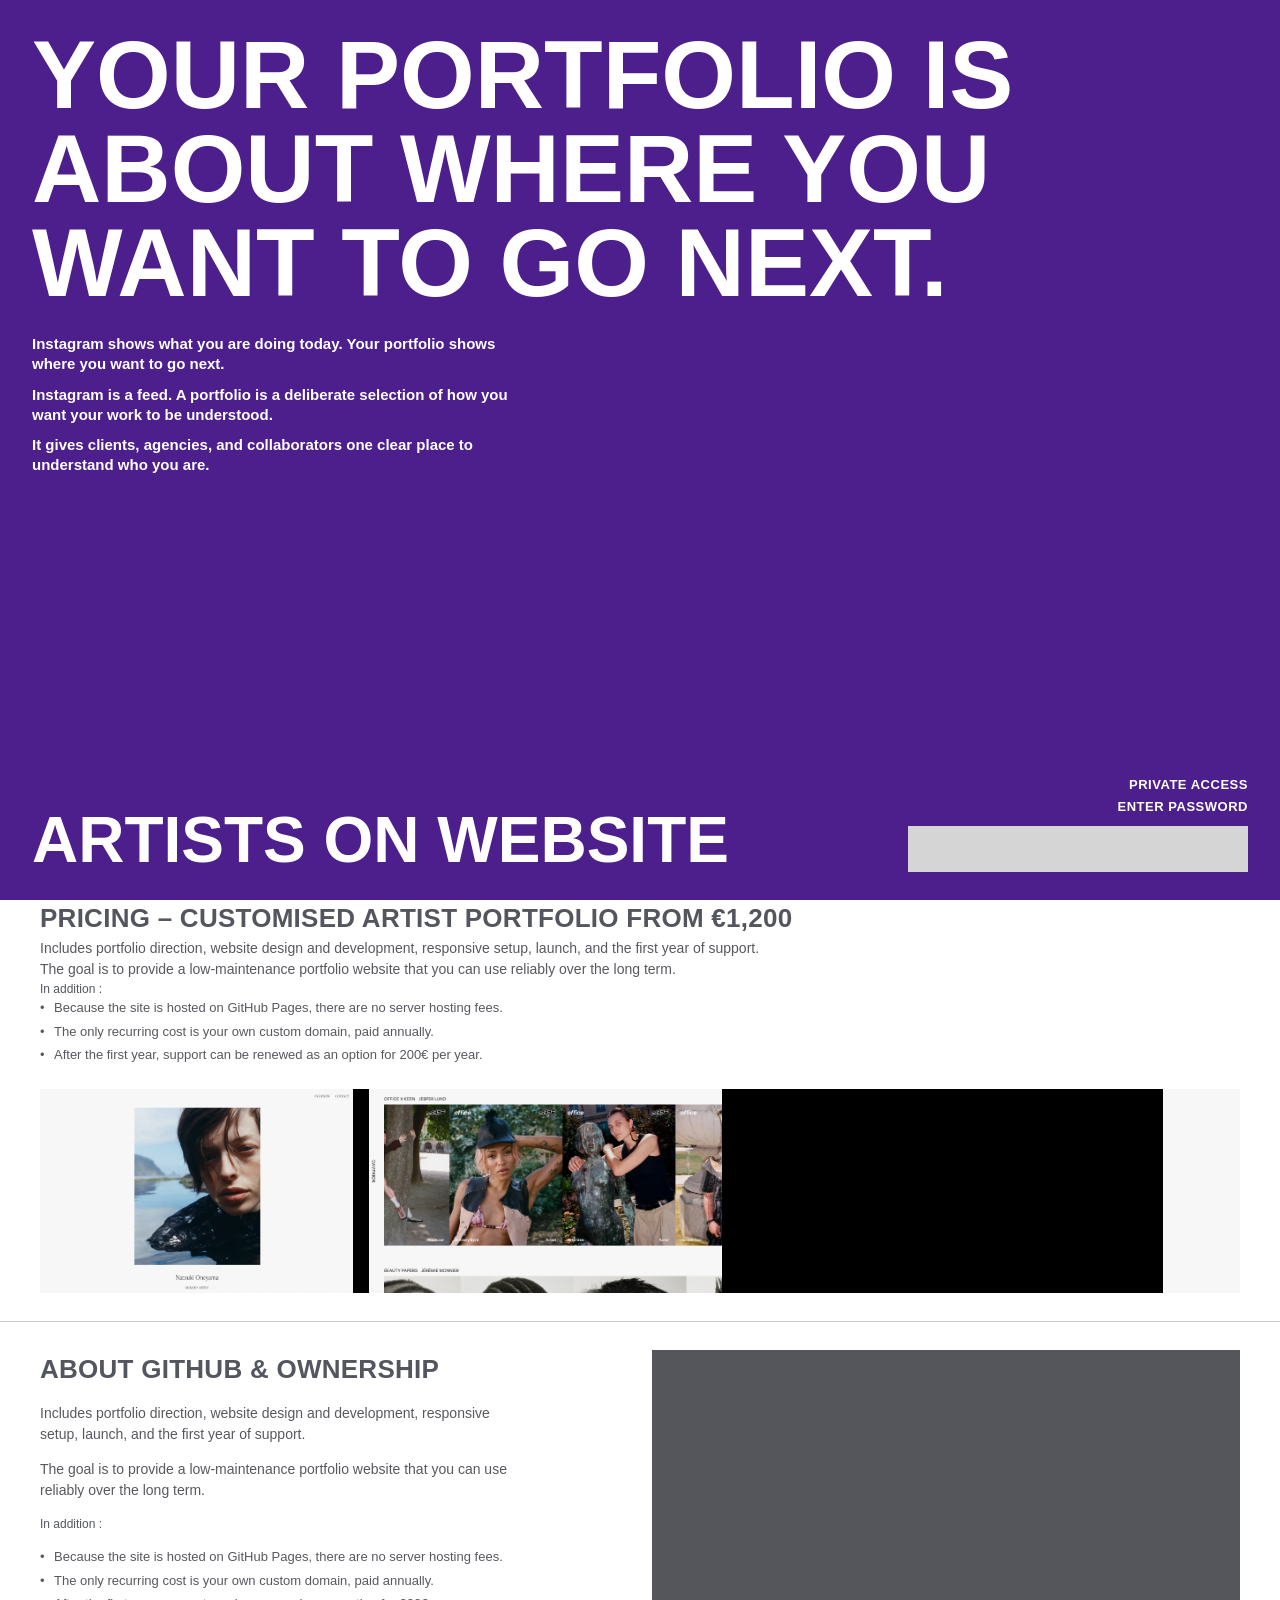
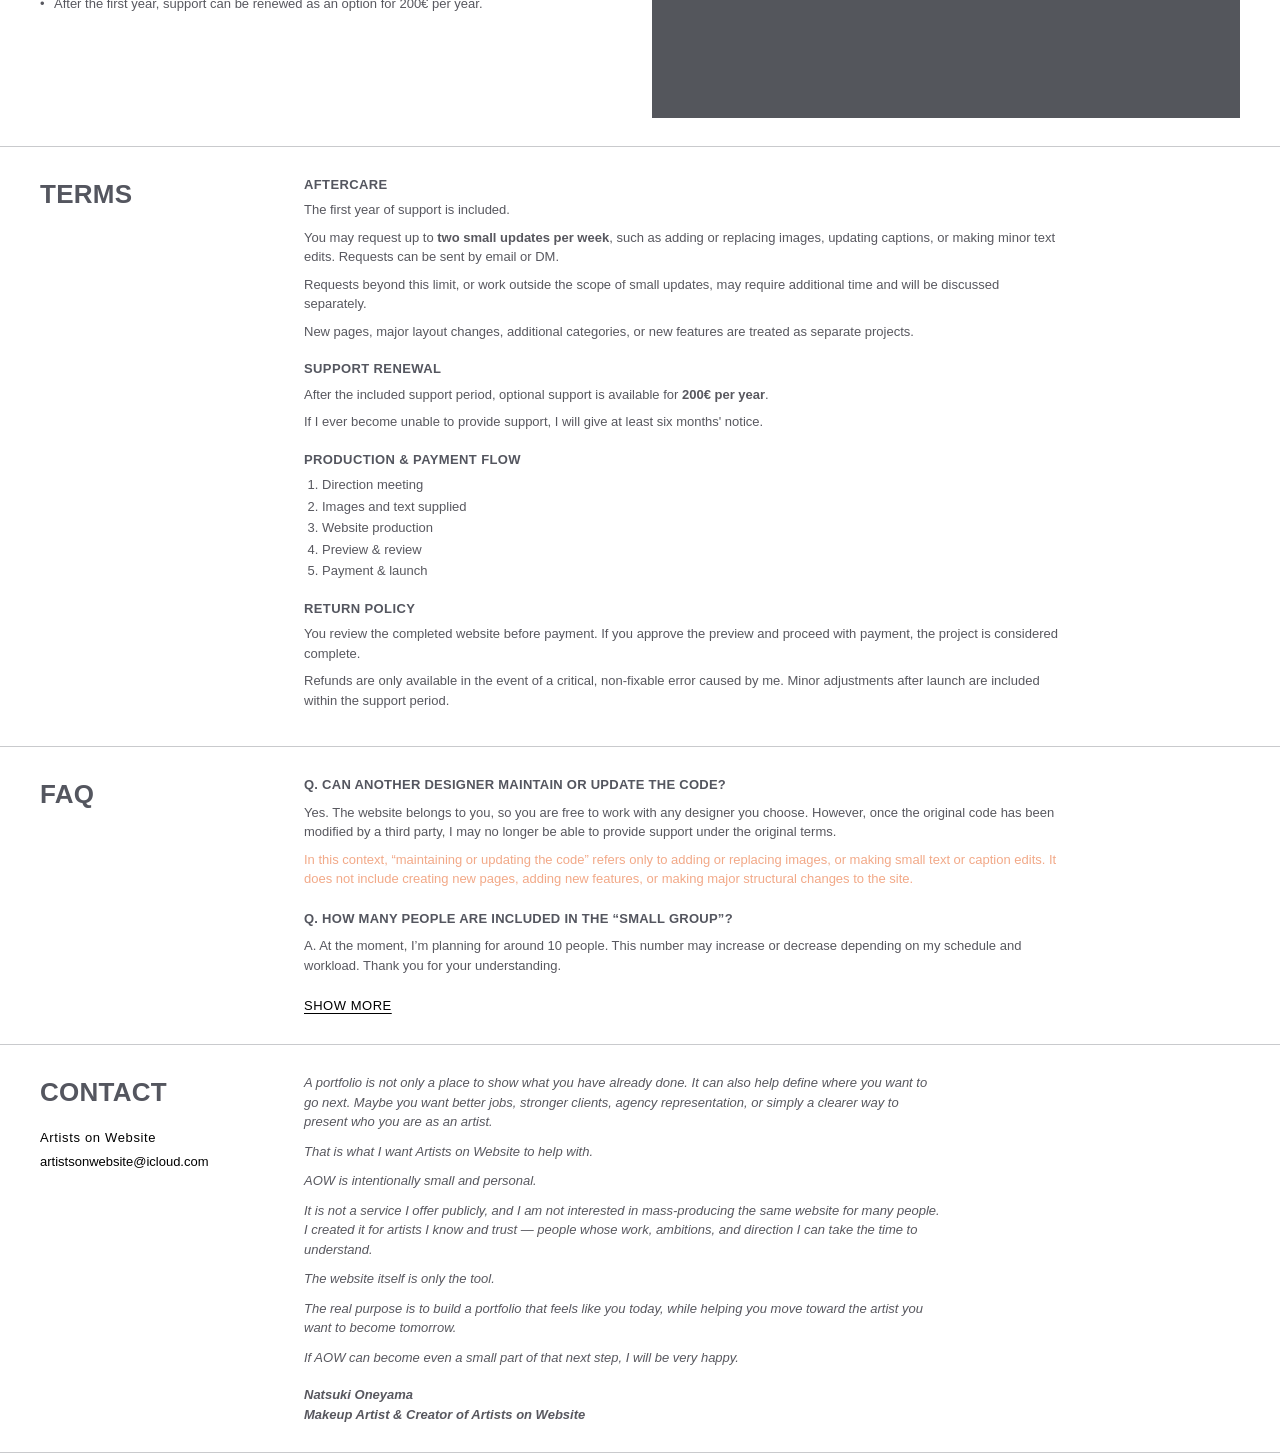
==== commit 6095114b: "Keep Selected Websites 2-column at all widths, turn Pricing media into a slider Selected Websites: a" ====
--- a/index.html
+++ b/index.html
@@ -158,11 +158,30 @@
       </ul>
     </div>
 
-  
-    <div class="selected-media">
-      <video class="selected-video" autoplay muted loop playsinline preload="metadata">
-        <source src="video/AOW_01.mp4" type="video/mp4">
-      </video>
+
+    <div class="pricing-media">
+      <div class="pricing-slider">
+        <div class="pricing-slider-track">
+          <div class="pricing-slider-group">
+            <div class="pricing-slider-item"><img src="img/01.webp" width="800" height="523" alt="AOW portfolio example" decoding="async"></div>
+            <div class="pricing-slider-item"><img src="img/04.webp" width="800" height="465" alt="AOW portfolio example" decoding="async"></div>
+            <div class="pricing-slider-item">
+              <video width="854" height="480" autoplay muted loop playsinline preload="metadata">
+                <source src="video/AOW_01.mp4" type="video/mp4">
+              </video>
+            </div>
+          </div>
+          <div class="pricing-slider-group" aria-hidden="true">
+            <div class="pricing-slider-item"><img src="img/01.webp" width="800" height="523" alt="" decoding="async"></div>
+            <div class="pricing-slider-item"><img src="img/04.webp" width="800" height="465" alt="" decoding="async"></div>
+            <div class="pricing-slider-item">
+              <video width="854" height="480" autoplay muted loop playsinline preload="metadata">
+                <source src="video/AOW_01.mp4" type="video/mp4">
+              </video>
+            </div>
+          </div>
+        </div>
+      </div>
     </div>
     </div>
   </section>
--- a/index.css
+++ b/index.css
@@ -453,6 +453,34 @@
   overflow: hidden;
 }
 
+#selected-websites {
+  grid-template-columns: minmax(0, 1.2fr) minmax(0, 0.8fr);
+}
+
+#selected-websites .selected-text {
+  min-width: 0;
+}
+
+#selected-websites .selected-media {
+  aspect-ratio: auto;
+  height: auto;
+  background: #000;
+  display: flex;
+  align-items: flex-start;
+  justify-content: center;
+  min-width: 0;
+}
+
+#selected-websites .selected-video {
+  display: block;
+  width: auto;
+  height: auto;
+  max-width: 100%;
+  max-height: min(70svh, 680px);
+  object-fit: contain;
+  background: #000;
+}
+
 
 /* ==========================================================================
    7. PRICING
@@ -493,6 +521,53 @@
 
 .pricing-media {
   width: 100%;
+  height: clamp(160px, 16vw, 240px);
+  background: #000;
+}
+
+.pricing-slider {
+  width: 100%;
+  height: 100%;
+  overflow: hidden;
+  background: #000;
+}
+
+.pricing-slider-track {
+  display: flex;
+  width: max-content;
+  height: 100%;
+  background: #000;
+  animation: pricing-slider-scroll 16s linear infinite;
+  will-change: transform;
+  backface-visibility: hidden;
+}
+
+.pricing-slider-group {
+  display: flex;
+  flex-shrink: 0;
+  height: 100%;
+}
+
+.pricing-slider-item {
+  flex: 0 0 auto;
+  height: 100%;
+  margin-right: 16px;
+  background: #000;
+}
+
+.pricing-slider-item img,
+.pricing-slider-item video {
+  display: block;
+  width: auto;
+  height: 100%;
+  max-width: none;
+  object-fit: contain;
+  background: #000;
+}
+
+@keyframes pricing-slider-scroll {
+  from { transform: translate3d(0, 0, 0); }
+  to { transform: translate3d(-50%, 0, 0); }
 }
 
 
@@ -993,4 +1068,24 @@
   .css-slider-slide video {
     height: clamp(180px, 37vw, 260px);
   }
-}
+
+  #selected-websites {
+    grid-template-columns: minmax(0, 1.1fr) minmax(0, 0.9fr);
+    gap: 12px;
+  }
+
+  #selected-websites.selected-section {
+    padding: 18px 14px;
+  }
+
+  #selected-websites .selected-video {
+    width: 100%;
+    height: auto;
+    max-height: none;
+    object-fit: contain;
+  }
+
+  .pricing-media {
+    height: clamp(150px, 40vw, 190px);
+  }
+}
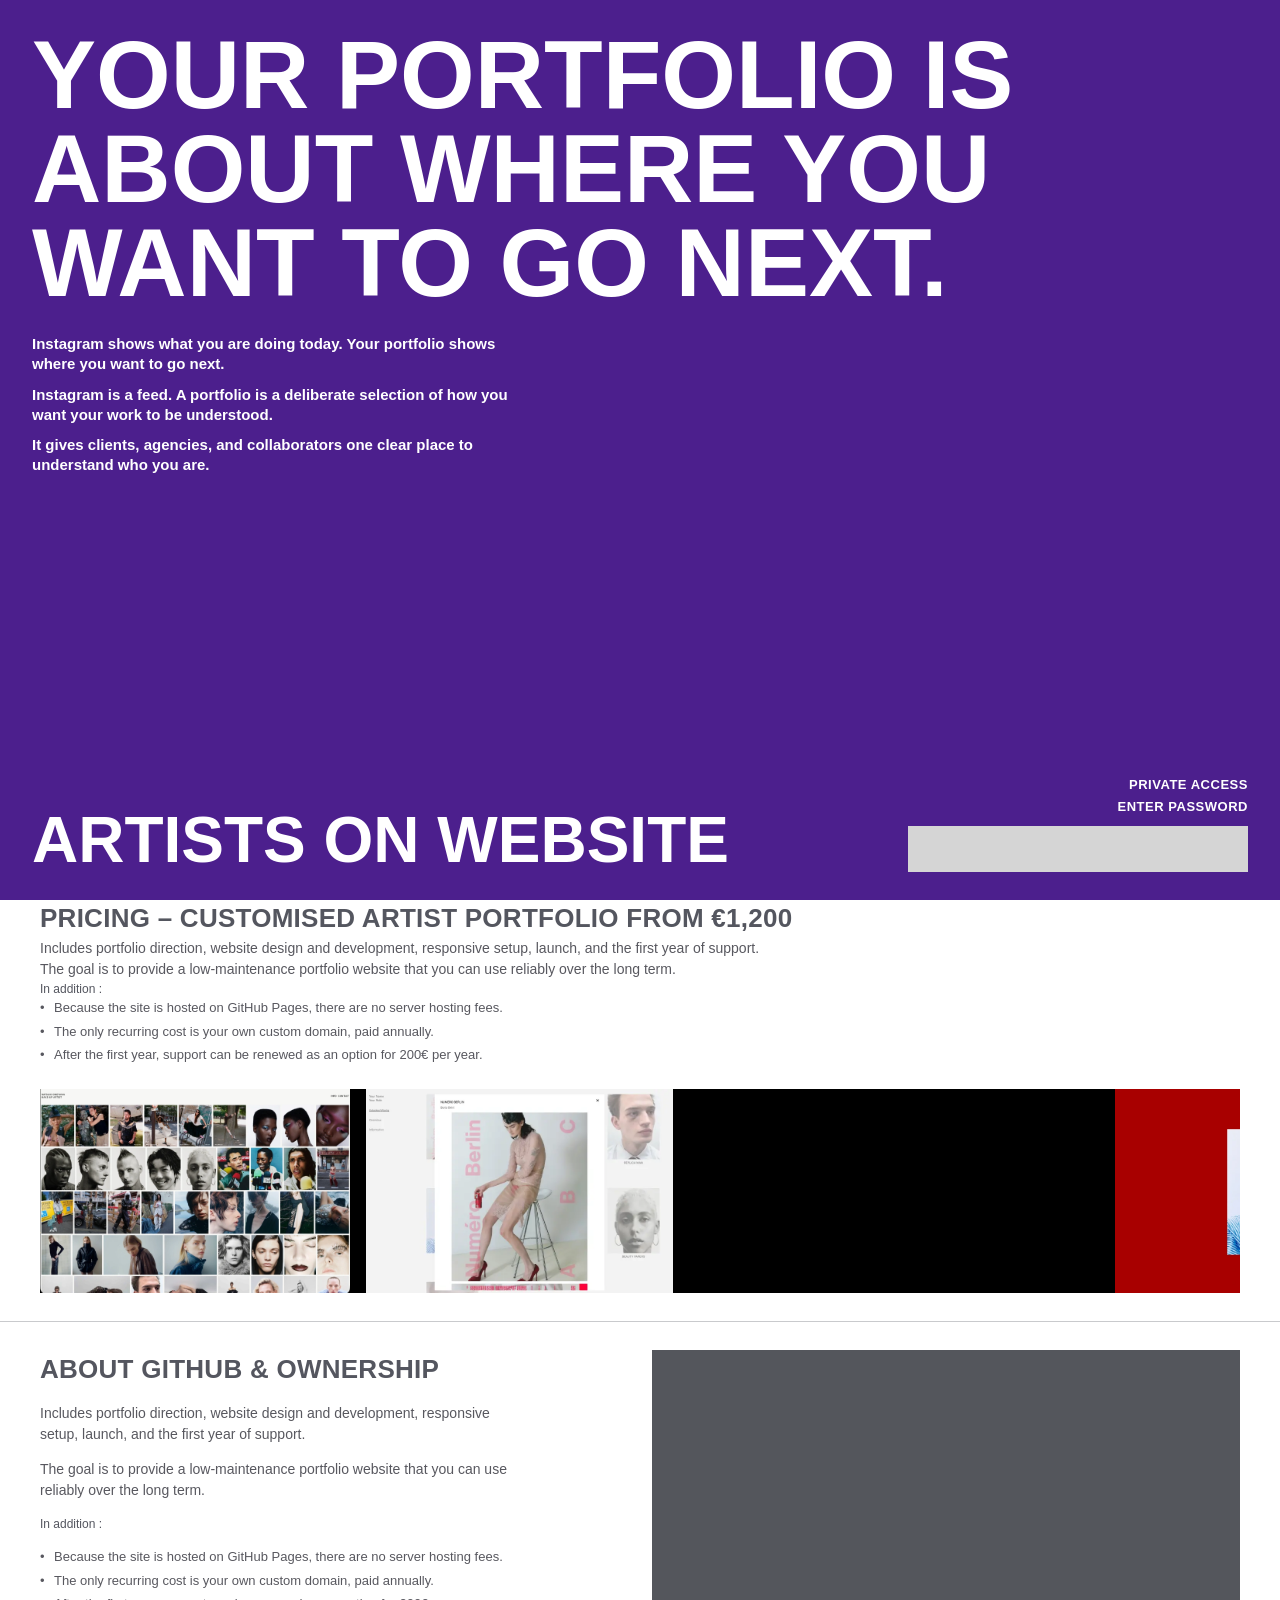
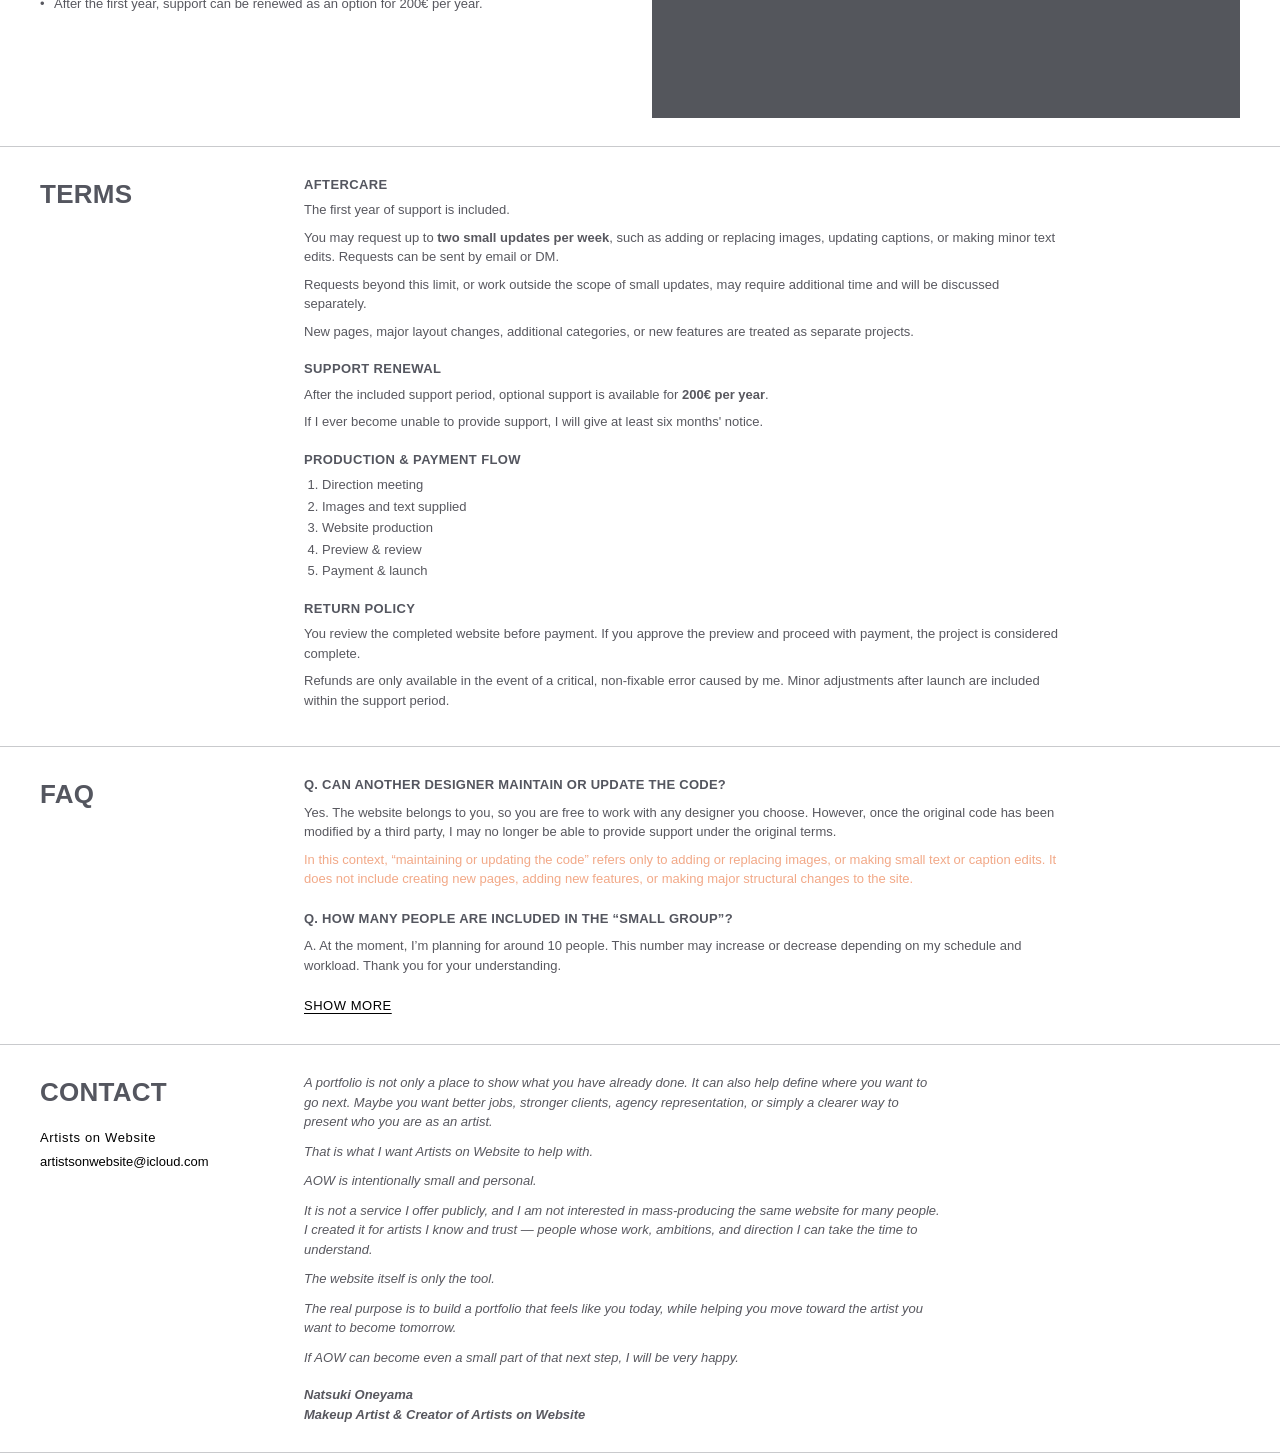
==== commit 7684bb89: "img" ====
--- a/index.html
+++ b/index.html
@@ -163,20 +163,20 @@
       <div class="pricing-slider">
         <div class="pricing-slider-track">
           <div class="pricing-slider-group">
-            <div class="pricing-slider-item"><img src="img/01.webp" width="800" height="523" alt="AOW portfolio example" decoding="async"></div>
-            <div class="pricing-slider-item"><img src="img/04.webp" width="800" height="465" alt="AOW portfolio example" decoding="async"></div>
+            <div class="pricing-slider-item"><img src="img/02.webp" width="800" height="528" alt="AOW portfolio example" decoding="async"></div>
+            <div class="pricing-slider-item"><img src="img/09.webp" width="800" height="534" alt="AOW portfolio example" decoding="async"></div>
             <div class="pricing-slider-item">
-              <video width="854" height="480" autoplay muted loop playsinline preload="metadata">
-                <source src="video/AOW_01.mp4" type="video/mp4">
+              <video width="2328" height="1498" autoplay muted loop playsinline preload="metadata">
+                <source src="video/AOW_08.mp4" type="video/mp4">
               </video>
             </div>
           </div>
           <div class="pricing-slider-group" aria-hidden="true">
-            <div class="pricing-slider-item"><img src="img/01.webp" width="800" height="523" alt="" decoding="async"></div>
+            <div class="pricing-slider-item"><img src="img/07.webp" width="800" height="503" alt="" decoding="async"></div>
             <div class="pricing-slider-item"><img src="img/04.webp" width="800" height="465" alt="" decoding="async"></div>
             <div class="pricing-slider-item">
-              <video width="854" height="480" autoplay muted loop playsinline preload="metadata">
-                <source src="video/AOW_01.mp4" type="video/mp4">
+              <video width="1772" height="1652" autoplay muted loop playsinline preload="metadata">
+                <source src="video/AOW_09.mp4" type="video/mp4">
               </video>
             </div>
           </div>
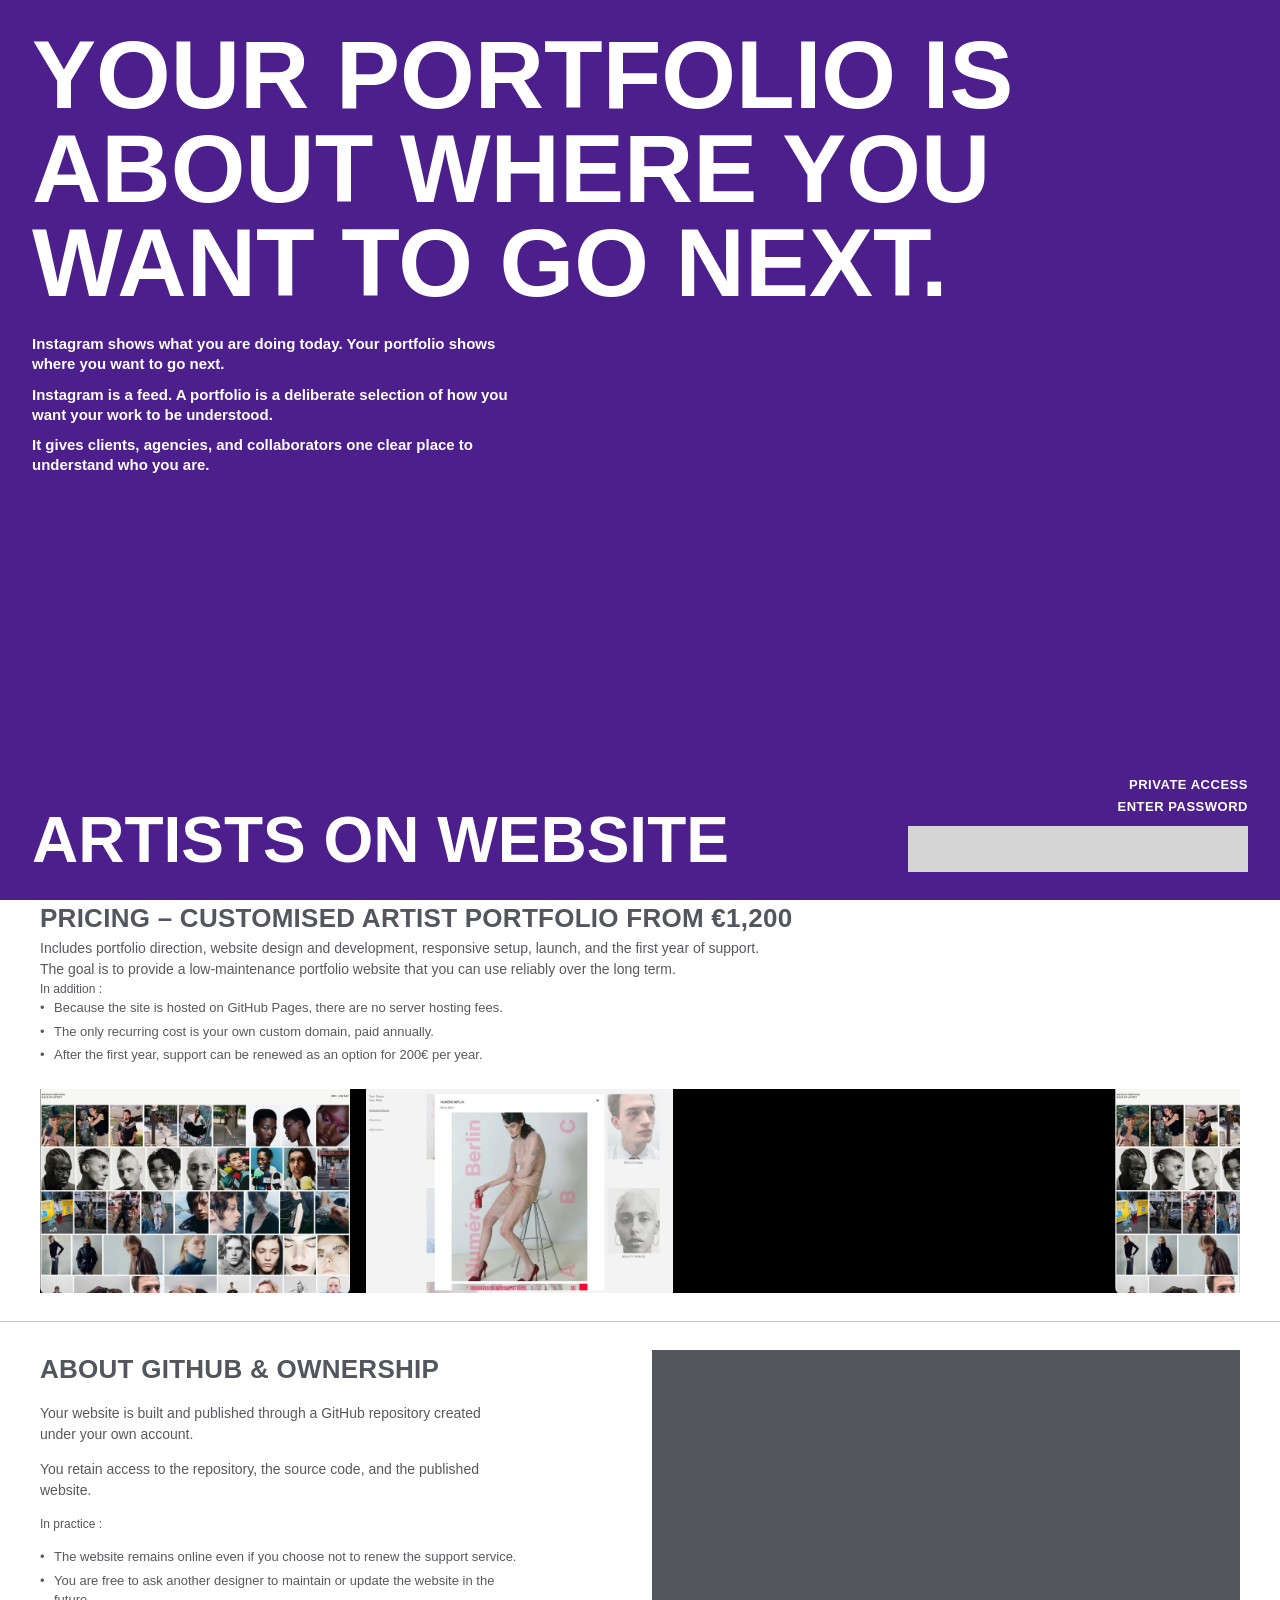
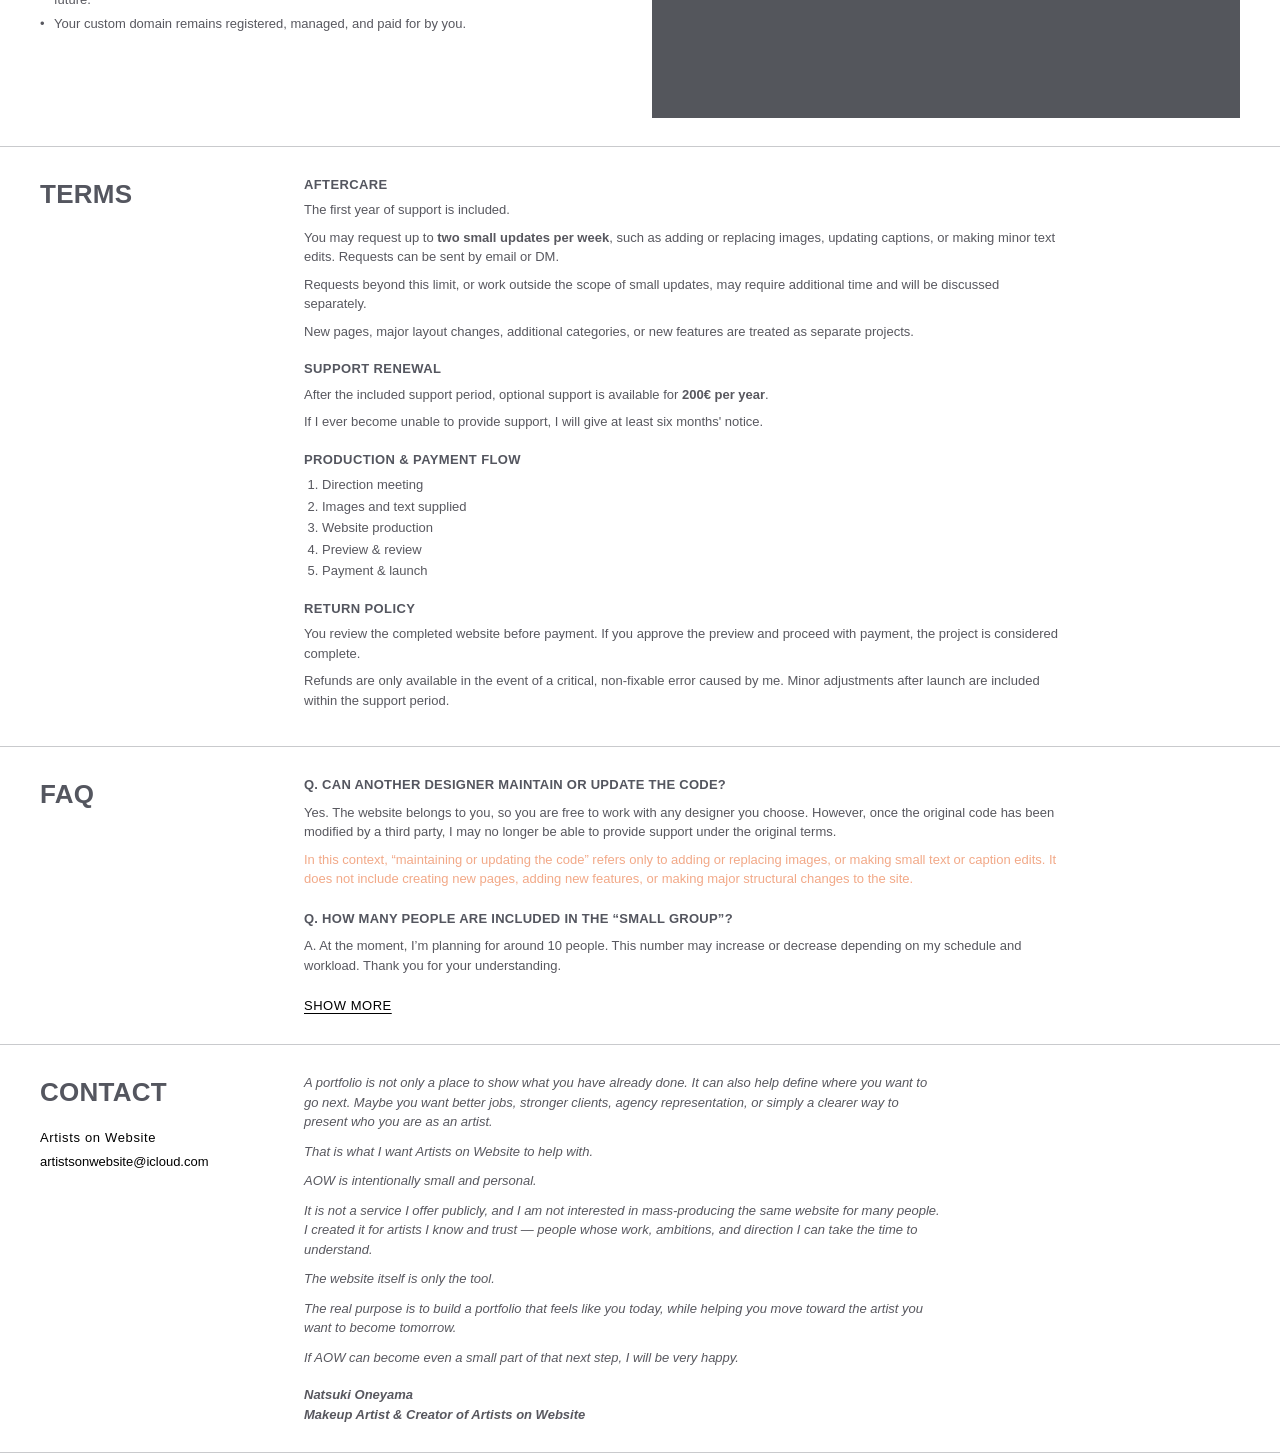
==== commit b84b33a8: "Fix nav typo, sync Pricing loop groups, drop stray tag, rewrite Ownership copy - Fixed "Selcted Webs" ====
--- a/index.html
+++ b/index.html
@@ -36,7 +36,7 @@
   </div>
 
   <nav class="site-nav">
-    <a href="#selected-websites">Selcted Websites</a>
+    <a href="#selected-websites">Selected Websites</a>
     <a href="#ownership">Ownership</a>
     <a href="#faq">FAQ</a>
     <a href="#pricing">Pricing</a>
@@ -64,7 +64,7 @@
   <p class="mobile-nav-title">Menu</p>
 
   <div class="mobile-nav-links">
-    <a href="#selected-websites">Selcted Websites</a>
+    <a href="#selected-websites">Selected Websites</a>
     <a href="#pricing">Pricing</a>
     <a href="#ownership">Ownership</a>
     <a href="#terms">Terms</a>
@@ -167,22 +167,21 @@
             <div class="pricing-slider-item"><img src="img/09.webp" width="800" height="534" alt="AOW portfolio example" decoding="async"></div>
             <div class="pricing-slider-item">
               <video width="2328" height="1498" autoplay muted loop playsinline preload="metadata">
-                <source src="video/AOW_08.mp4" type="video/mp4">
+                <source src="video/AOW_08.MP4" type="video/mp4">
               </video>
             </div>
           </div>
           <div class="pricing-slider-group" aria-hidden="true">
-            <div class="pricing-slider-item"><img src="img/07.webp" width="800" height="503" alt="" decoding="async"></div>
-            <div class="pricing-slider-item"><img src="img/04.webp" width="800" height="465" alt="" decoding="async"></div>
+            <div class="pricing-slider-item"><img src="img/02.webp" width="800" height="528" alt="" decoding="async"></div>
+            <div class="pricing-slider-item"><img src="img/09.webp" width="800" height="534" alt="" decoding="async"></div>
             <div class="pricing-slider-item">
-              <video width="1772" height="1652" autoplay muted loop playsinline preload="metadata">
-                <source src="video/AOW_09.mp4" type="video/mp4">
+              <video width="2328" height="1498" autoplay muted loop playsinline preload="metadata">
+                <source src="video/AOW_08.MP4" type="video/mp4">
               </video>
             </div>
           </div>
         </div>
       </div>
-    </div>
     </div>
   </section>
 
@@ -191,21 +190,21 @@
     <div class="ownership-text">
       <h2 class="ownership-heading">About GitHub &amp; Ownership</h2>
 
-      <p class="ownership-body">Includes portfolio direction, website design and development, responsive setup, launch, and the first year of support.</p>
-
-      <p class="ownership-body">The goal is to provide a low-maintenance portfolio website that you can use reliably over the long term.</p>
-
-      <p class="ownership-label">In addition :</p>
+      <p class="ownership-body">Your website is built and published through a GitHub repository created under your own account.</p>
+
+      <p class="ownership-body">You retain access to the repository, the source code, and the published website.</p>
+
+      <p class="ownership-label">In practice :</p>
 
       <ul class="ownership-list">
-        <li>Because the site is hosted on GitHub Pages, there are no server hosting fees.</li>
-        <li>The only recurring cost is your own custom domain, paid annually.</li>
-        <li>After the first year, support can be renewed as an option for 200&euro; per year.</li>
+        <li>The website remains online even if you choose not to renew the support service.</li>
+        <li>You are free to ask another designer to maintain or update the website in the future.</li>
+        <li>Your custom domain remains registered, managed, and paid for by you.</li>
       </ul>
     </div>
 
      <div class="selected-media">
-      <video class="selected-video" autoplay muted loop playsinline preload="metadata">
+      <video width="2364" height="1508" class="selected-video" autoplay muted loop playsinline preload="metadata">
         <source src="video/AOW_06.mp4" type="video/mp4">
       </video>
     </div>
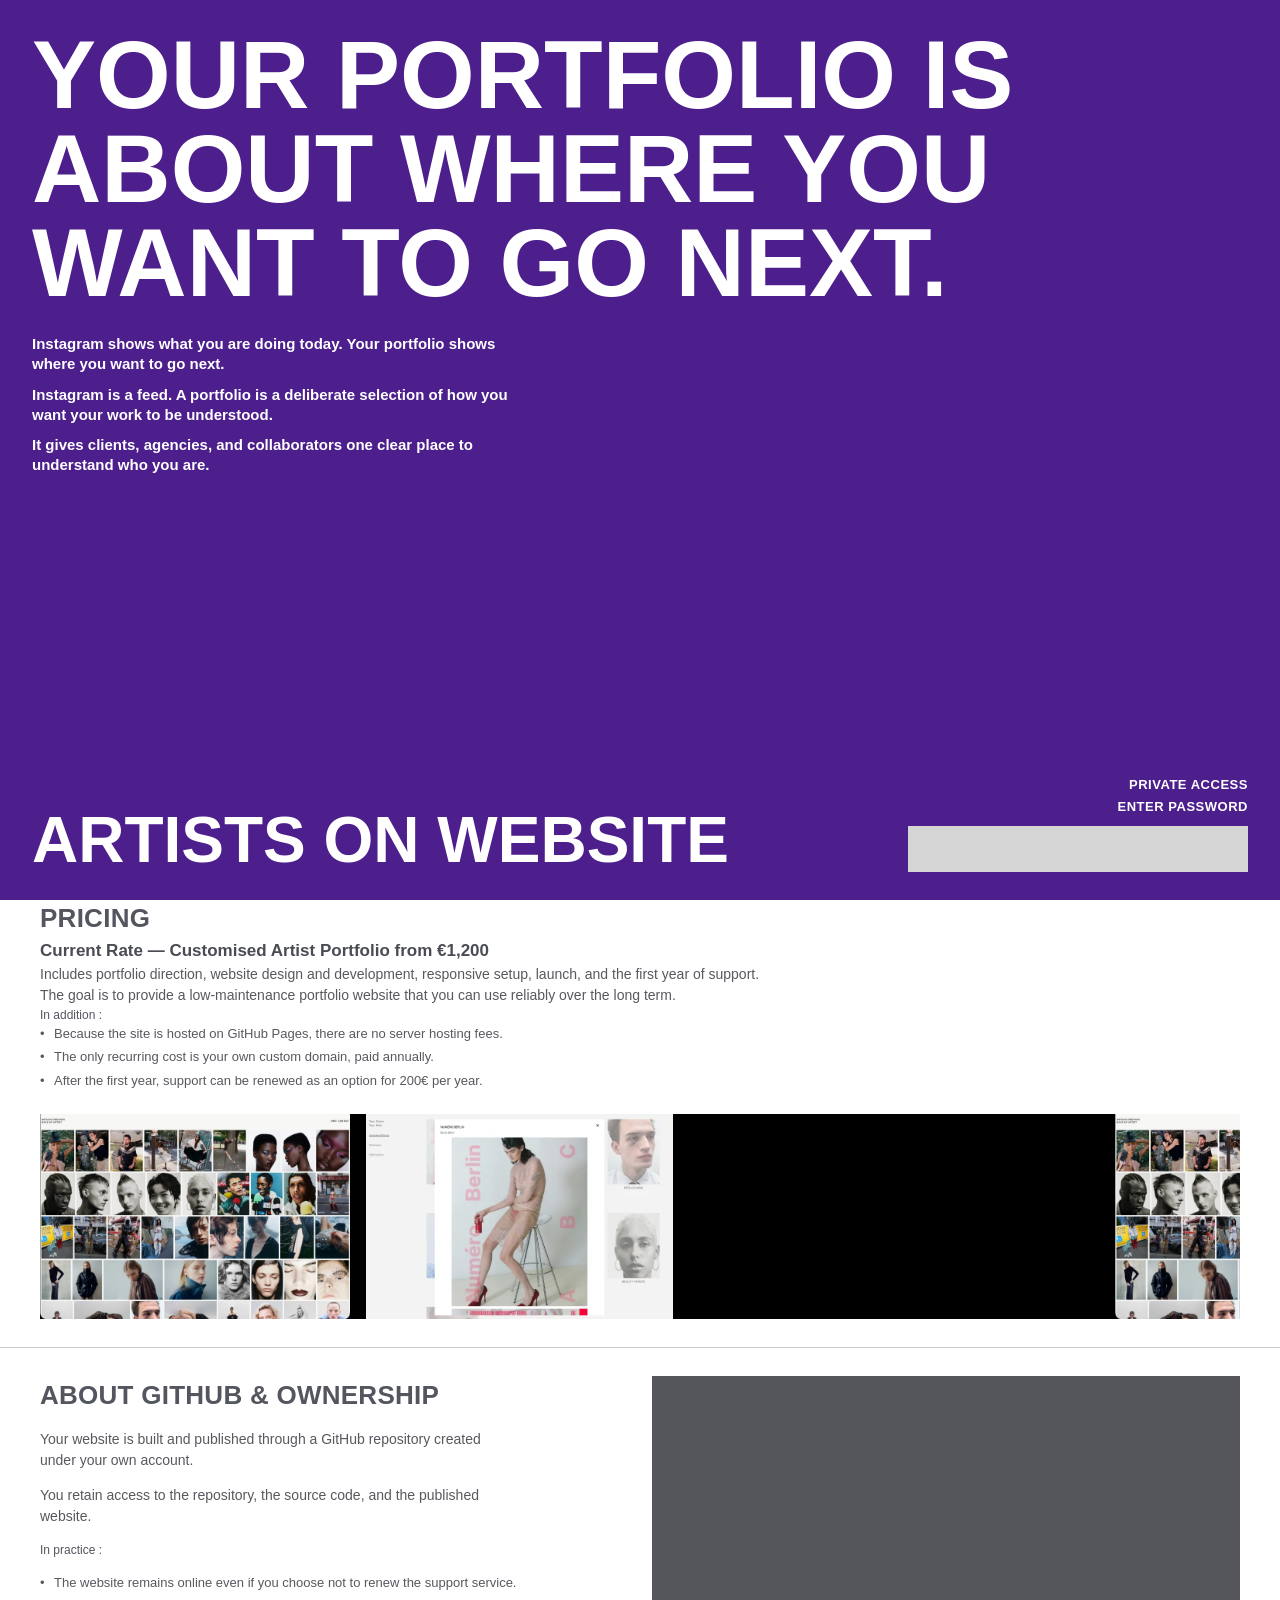
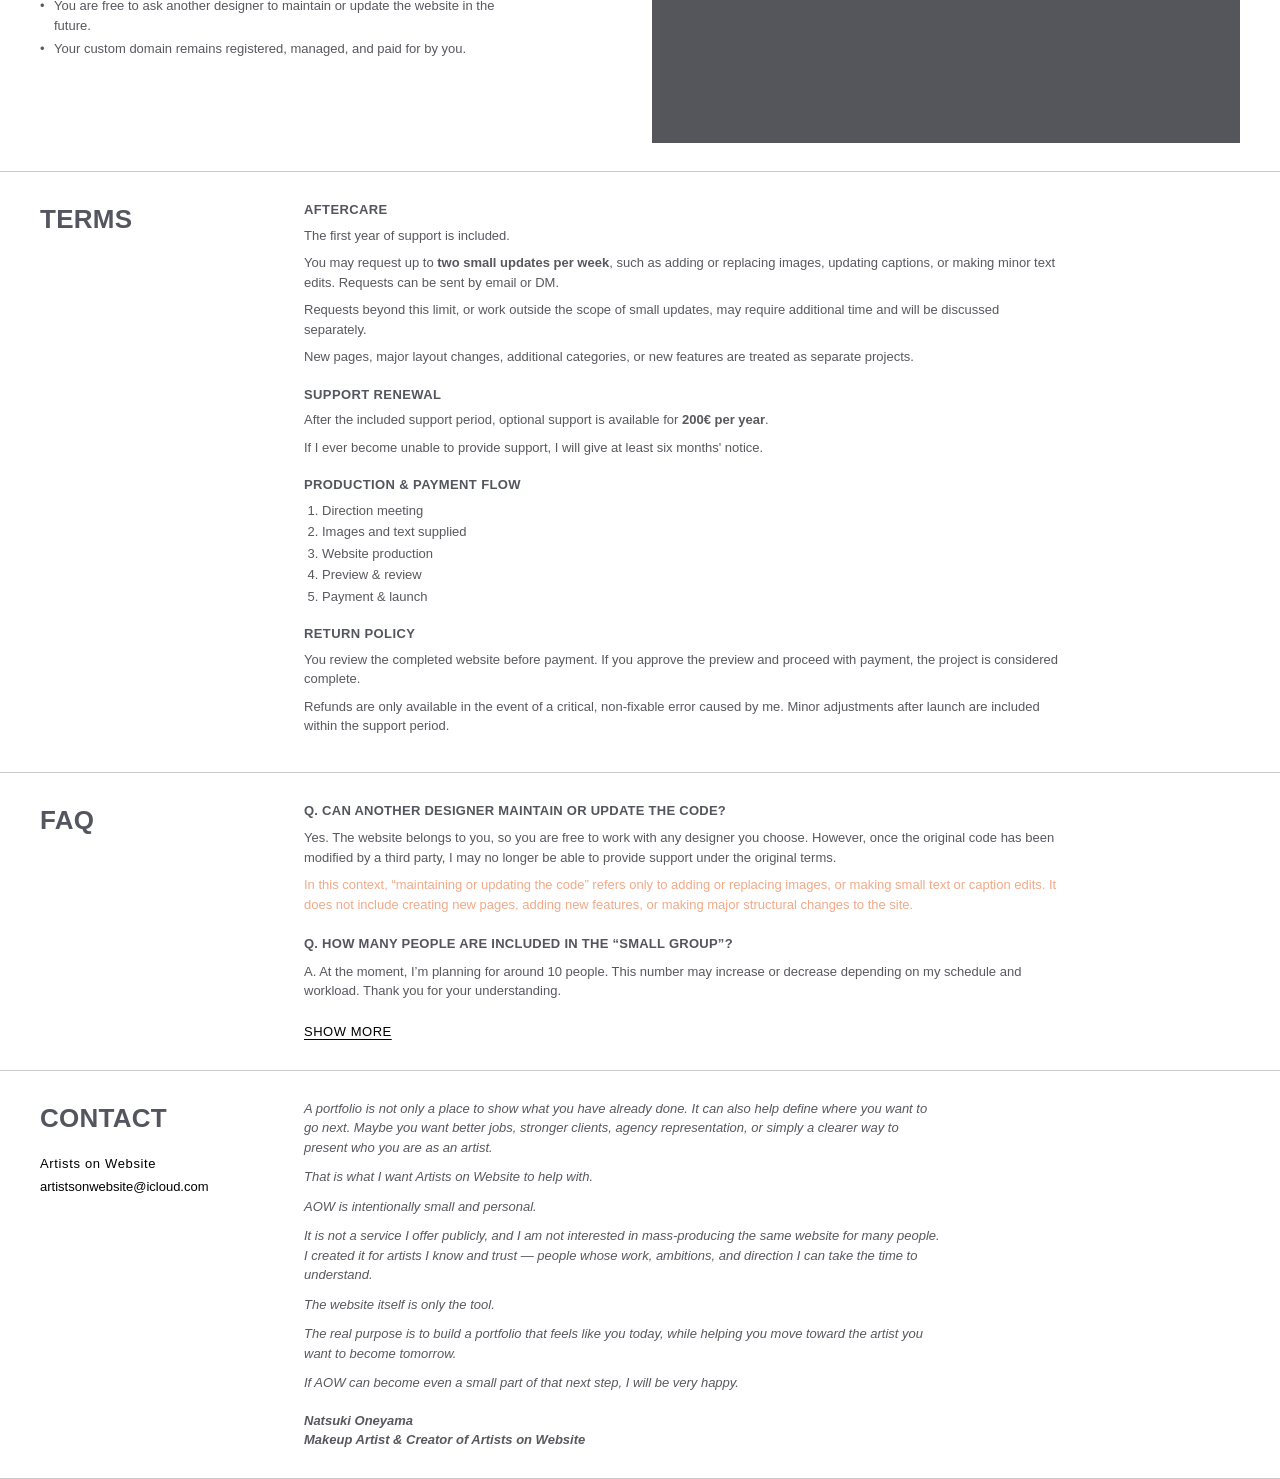
==== commit 1ab357eb: "Split Pricing heading into "Pricing" + a separate rate line The heading now reads just "Pricing"; th" ====
--- a/index.html
+++ b/index.html
@@ -143,7 +143,9 @@
   <!-- ===== Pricing ===== -->
   <section id="pricing" class="pricing-section">
     <div class="pricing-text">
-      <h2 class="pricing-heading">Pricing &ndash; Customised Artist Portfolio from &euro;1,200</h2>
+      <h2 class="pricing-heading">Pricing</h2>
+
+      <p class="pricing-rate">Current Rate &mdash; Customised Artist Portfolio from &euro;1,200</p>
 
       <p class="pricing-body">Includes portfolio direction, website design and development, responsive setup, launch, and the first year of support.</p>
 
--- a/index.css
+++ b/index.css
@@ -492,6 +492,12 @@
   gap: 20px;
 }
 
+.pricing-rate {
+  font-size: 17px;
+  font-weight: 600;
+  color: var(--ink-strong);
+}
+
 .pricing-body {
   max-width: 900px;
 }
@@ -879,6 +885,10 @@
     text-align: left;
   }
 
+  .pricing-rate {
+    font-size: 15px;
+  }
+
   .limited-intro {
     text-align: left;
   }
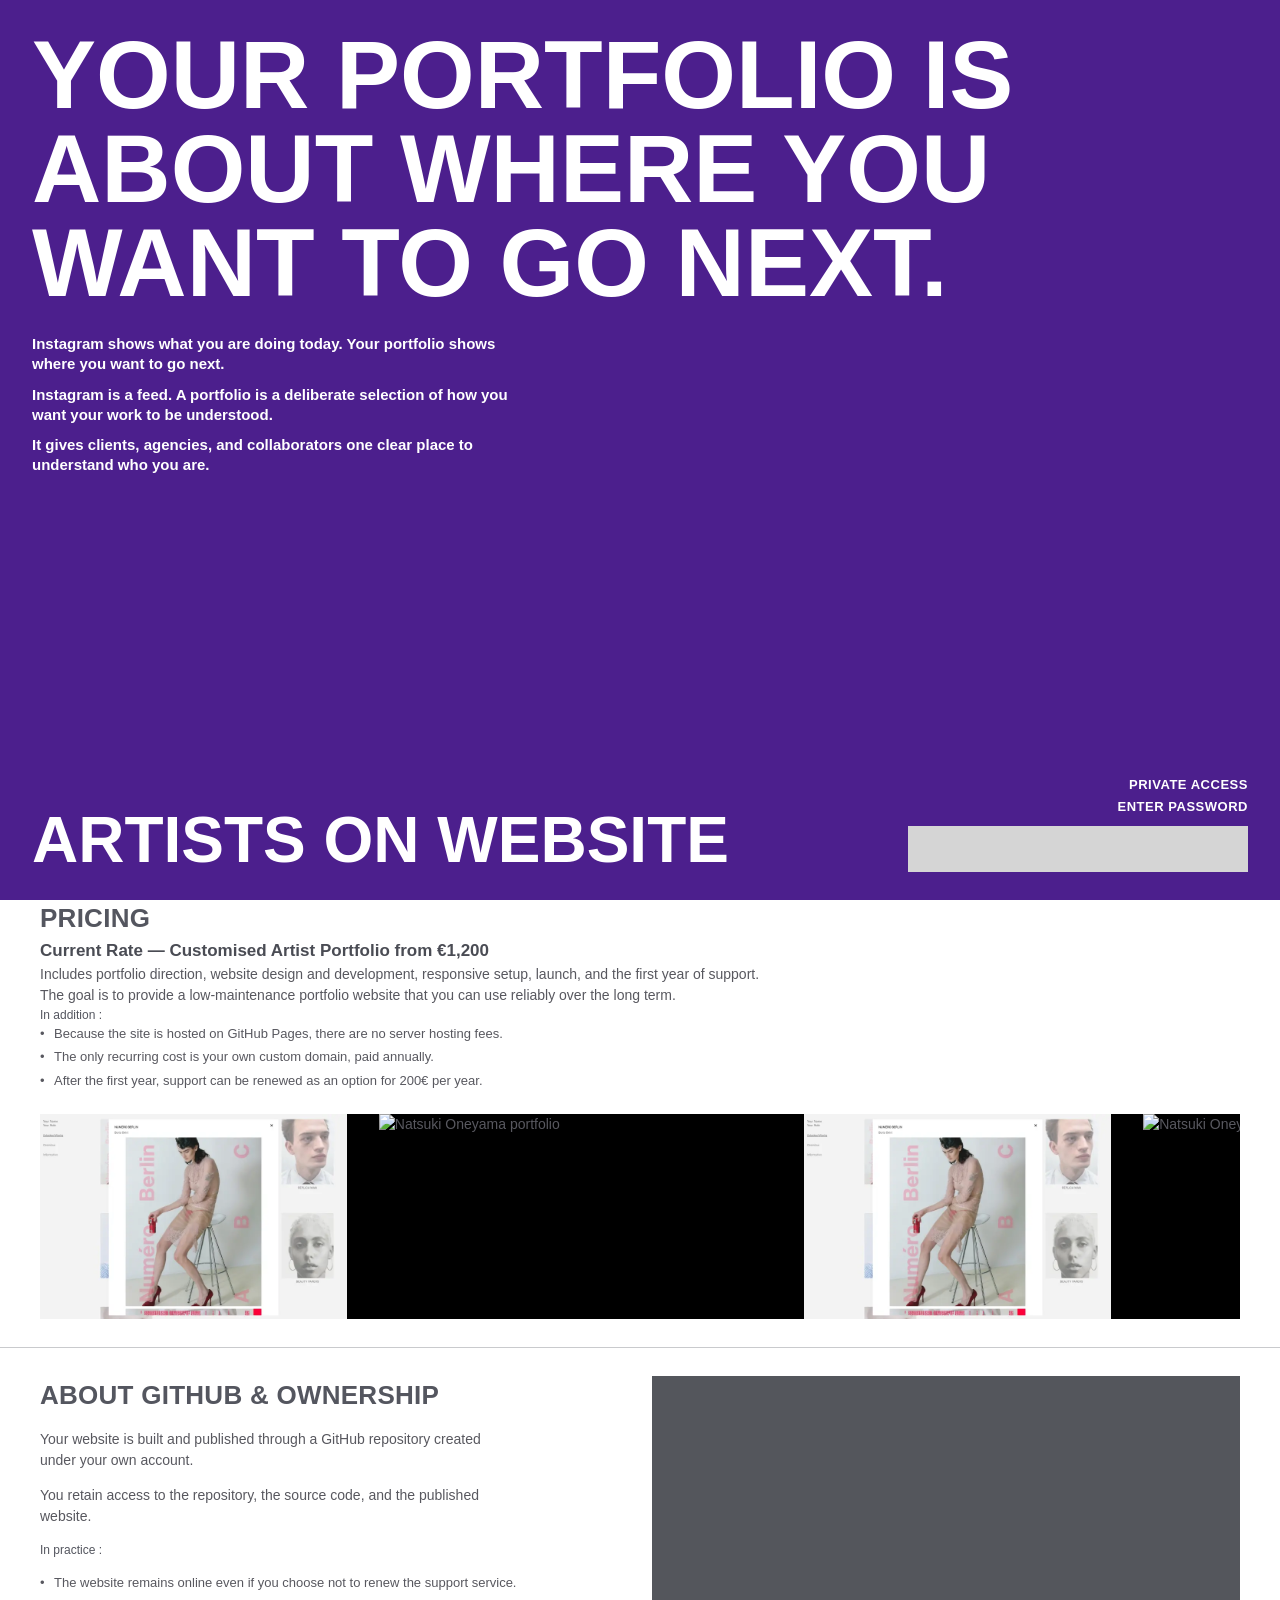
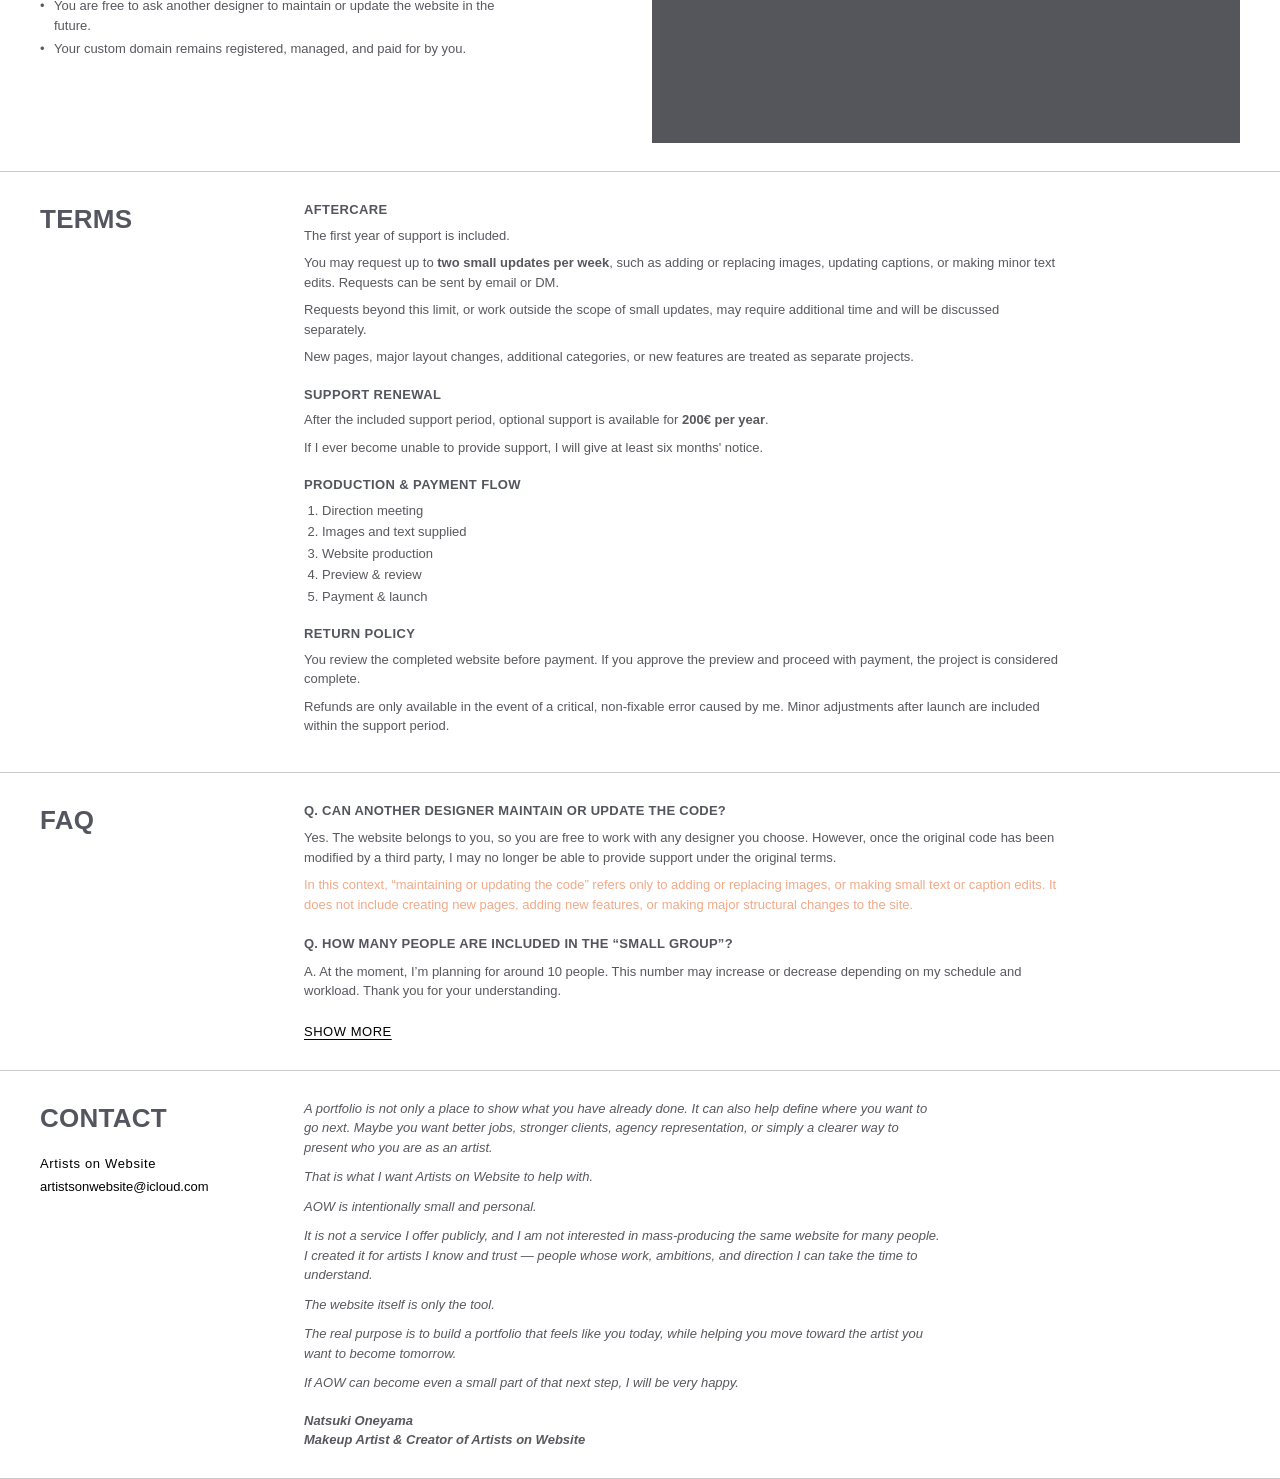
==== commit 03ec890f: "alink" ====
--- a/index.html
+++ b/index.html
@@ -95,23 +95,103 @@
       <div class="css-slider">
         <div class="css-slider-track">
           <div class="css-slider-group">
-            <div class="css-slider-slide"><img src="img/01.webp" width="800" height="523" alt="AOW portfolio example" decoding="async"></div>
-            <div class="css-slider-slide"><img src="img/09.webp" width="800" height="534" alt="AOW portfolio example" decoding="async"></div>
-            <div class="css-slider-slide"><img src="img/04.webp" width="800" height="465" alt="AOW portfolio example" decoding="async"></div>
-            <div class="css-slider-slide">
-              <video width="854" height="480" autoplay muted loop playsinline preload="metadata">
-                <source src="video/AOW_02.mp4" type="video/mp4">
-              </video>
+            <div class="css-slider-slide">
+               <a href="https://natsukioneyama.com/" target="_blank" rel="noopener noreferrer">
+               <img
+              src="img/01.webp"
+              width="800"
+              height="523"
+              alt="Natsuki Oneyama portfolio"
+              decoding="async"
+              >
+             </a>
+            </div>
+            <div class="css-slider-slide">
+               <a href="https://natsukioneyama.github.io/project-modal01/" target="_blank" rel="noopener noreferrer">
+              <img
+              src="img/09.webp"
+              width="800"
+              height="534"
+              alt="Natsuki Oneyama portfolio"
+              decoding="async"
+              >
+             </a>
+            </div>
+            <div class="css-slider-slide">
+               <a href="https://natsukioneyama.com/" target="_blank" rel="noopener noreferrer">
+               <img
+              src="img/04.webp"
+              width="800"
+              height="465"
+              alt="Natsuki Oneyama portfolio"
+              decoding="async"
+              >
+             </a>
+            </div>
+            <div class="css-slider-slide">
+                <a href="https://kazukokitaoka.com" target="_blank" rel="noopener noreferrer">
+             <video
+             width="854"
+             height="480"
+             autoplay
+             muted
+             loop
+             playsinline
+             preload="metadata"
+             >
+             <source src="video/AOW_02.mp4" type="video/mp4">
+             </video>
+             </a>
             </div>
           </div>
           <div class="css-slider-group" aria-hidden="true">
-            <div class="css-slider-slide"><img src="img/01.webp" width="800" height="523" alt="" decoding="async"></div>
-            <div class="css-slider-slide"><img src="img/09.webp" width="800" height="534" alt="" decoding="async"></div>
-            <div class="css-slider-slide"><img src="img/04.webp" width="800" height="465" alt="" decoding="async"></div>
-            <div class="css-slider-slide">
-              <video width="854" height="480" autoplay muted loop playsinline preload="metadata">
-                <source src="video/AOW_02.mp4" type="video/mp4">
-              </video>
+           <div class="css-slider-slide">
+               <a href="https://natsukioneyama.com/" target="_blank" rel="noopener noreferrer">
+               <img
+              src="img/01.webp"
+              width="800"
+              height="523"
+              alt="Natsuki Oneyama portfolio"
+              decoding="async"
+              >
+             </a>
+            </div>
+            <div class="css-slider-slide">
+               <a href="https://natsukioneyama.github.io/project-modal01/" target="_blank" rel="noopener noreferrer">
+              <img
+              src="img/09.webp"
+              width="800"
+              height="534"
+              alt="Natsuki Oneyama portfolio"
+              decoding="async"
+              >
+             </a>
+            </div>
+            <div class="css-slider-slide">
+               <a href="https://natsukioneyama.com/" target="_blank" rel="noopener noreferrer">
+               <img
+              src="img/04.webp"
+              width="800"
+              height="465"
+              alt="Natsuki Oneyama portfolio"
+              decoding="async"
+              >
+             </a>
+            </div>
+            <div class="css-slider-slide">
+                <a href="https://kazukokitaoka.com" target="_blank" rel="noopener noreferrer">
+             <video
+             width="854"
+             height="480"
+             autoplay
+             muted
+             loop
+             playsinline
+             preload="metadata"
+             >
+             <source src="video/AOW_02.mp4" type="video/mp4">
+             </video>
+             </a>
             </div>
           </div>
         </div>
@@ -134,9 +214,11 @@
     </div>
 
     <div class="selected-media">
+      <a href="https://natsukioneyama.com" target="_blank" rel="noopener noreferrer">
       <video width="1282" height="2660" class="selected-video" autoplay muted loop playsinline preload="metadata">
         <source src="video/AOW_07.mp4" type="video/mp4">
       </video>
+      </a>
     </div>
   </section>
 
@@ -165,18 +247,61 @@
       <div class="pricing-slider">
         <div class="pricing-slider-track">
           <div class="pricing-slider-group">
-            <div class="pricing-slider-item"><img src="img/02.webp" width="800" height="528" alt="AOW portfolio example" decoding="async"></div>
-            <div class="pricing-slider-item"><img src="img/09.webp" width="800" height="534" alt="AOW portfolio example" decoding="async"></div>
+              
             <div class="pricing-slider-item">
+                <a href="https://natsukioneyama.github.io/project-modal01/" target="_blank" rel="noopener noreferrer">
+               <img
+              src="img/09.webp"
+              width="800"
+              height="534"
+              alt="Natsuki Oneyama portfolio"
+              decoding="async"
+              >
+             </a>
+             </div>
+            <div class="pricing-slider-item">
+               </a>
+            </div>
+            <div class="pricing-slider-item">
+                <a href="https://natsukioneyama.github.io/horizontal-scroll01/" target="_blank" rel="noopener noreferrer">
+               <img
+              src="video/AOW_08.MP4"
+              width="2328"
+              height="1498"
+              alt="Natsuki Oneyama portfolio"
+              decoding="async"
+              >
+             </a>
               <video width="2328" height="1498" autoplay muted loop playsinline preload="metadata">
                 <source src="video/AOW_08.MP4" type="video/mp4">
               </video>
             </div>
           </div>
           <div class="pricing-slider-group" aria-hidden="true">
-            <div class="pricing-slider-item"><img src="img/02.webp" width="800" height="528" alt="" decoding="async"></div>
-            <div class="pricing-slider-item"><img src="img/09.webp" width="800" height="534" alt="" decoding="async"></div>
+                  <div class="pricing-slider-item">
+                <a href="https://natsukioneyama.github.io/project-modal01/" target="_blank" rel="noopener noreferrer">
+               <img
+              src="img/09.webp"
+              width="800"
+              height="534"
+              alt="Natsuki Oneyama portfolio"
+              decoding="async"
+              >
+             </a>
+             </div>
             <div class="pricing-slider-item">
+               </a>
+            </div>
+            <div class="pricing-slider-item">
+                <a href="https://natsukioneyama.github.io/horizontal-scroll01/" target="_blank" rel="noopener noreferrer">
+               <img
+              src="video/AOW_08.MP4"
+              width="2328"
+              height="1498"
+              alt="Natsuki Oneyama portfolio"
+              decoding="async"
+              >
+             </a>
               <video width="2328" height="1498" autoplay muted loop playsinline preload="metadata">
                 <source src="video/AOW_08.MP4" type="video/mp4">
               </video>
@@ -206,9 +331,11 @@
     </div>
 
      <div class="selected-media">
-      <video width="2364" height="1508" class="selected-video" autoplay muted loop playsinline preload="metadata">
+         <a href="https://natsukioneyama.github.io/scrubber01/" target="_blank" rel="noopener noreferrer">   
+          <video width="2364" height="1508" class="selected-video" autoplay muted loop playsinline preload="metadata">
         <source src="video/AOW_06.mp4" type="video/mp4">
       </video>
+         </a>
     </div>
   </section>
 
